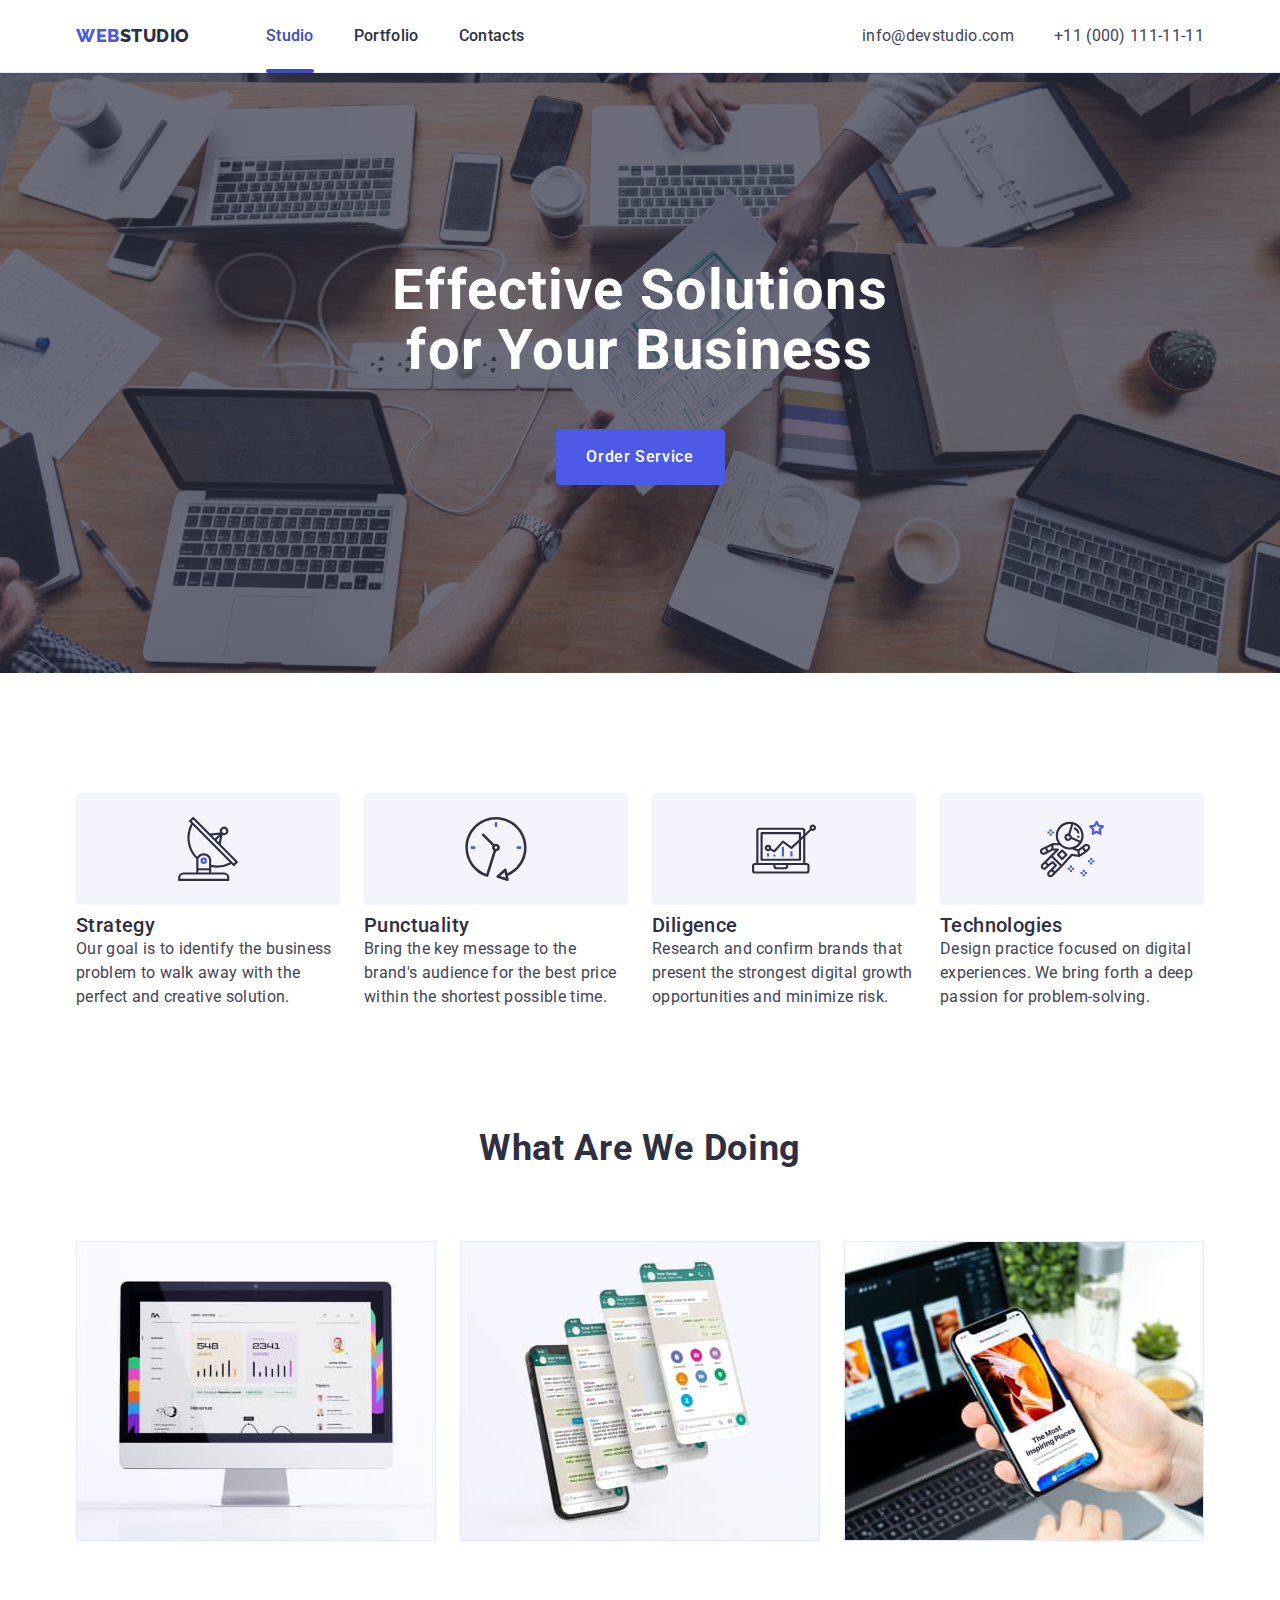
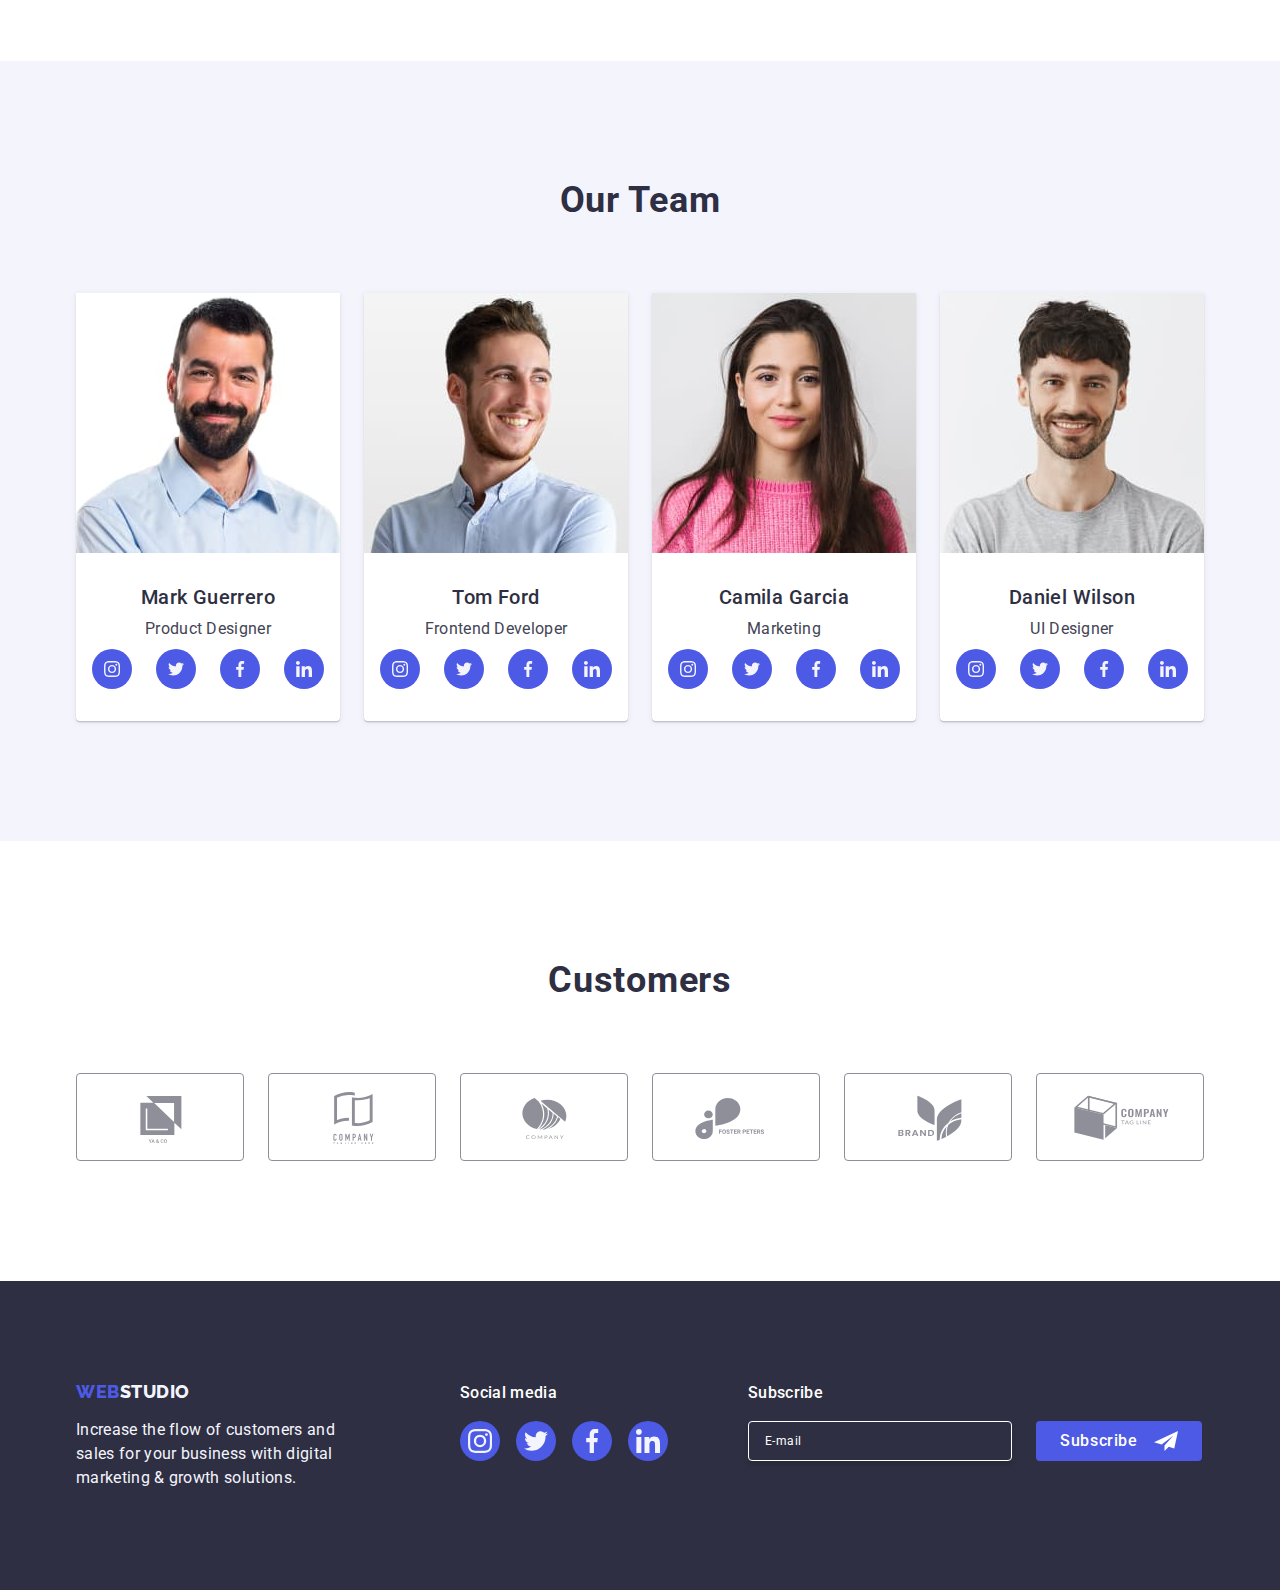
==== index.html @ a7c70213 "Initial commit" ====
<!DOCTYPE html>
<html lang="en">
  <head>
    <meta charset="UTF-8" />
    <meta name="viewport" content="width=device-width, initial-scale=1.0" />
    <title>WebStudio</title>
    <link rel="preconnect" href="https://fonts.googleapis.com" />
    <link rel="preconnect" href="https://fonts.gstatic.com" crossorigin />
    <link
      href="https://fonts.googleapis.com/css2?family=Raleway:wght@800&family=Roboto:wght@400;500;700;900&display=swap"
      rel="stylesheet"
    />
    <link
      rel="stylesheet"
      href="https://cdnjs.cloudflare.com/ajax/libs/modern-normalize/2.0.0/modern-normalize.min.css"
    />
    <link rel="stylesheet" href="./css/styles.css" />
  </head>

  <body>
    <header class="header">
      <div class="container">
        <!-- navigation -->

        <nav class="nav">
          <!-- логотип -->

          <a class="logo-header logo link" href="./index.html"
            >Web<span class="logo-studio">Studio</span></a
          >

          <ul class="site-nav list flex-list">
            <li class="list-item">
              <a class="site-nav-link link active" href="./index.html"
                >Studio</a
              >
            </li>
            <li class="list-item">
              <a class="site-nav-link link" href="./portfolio.html"
                >Portfolio</a
              >
            </li>
            <li class="list-item">
              <a class="site-nav-link link" href="">Contacts</a>
            </li>
          </ul>
        </nav>
        <!-- 
          Contacts 
        -->
        <address class="address">
          <ul class="list address flex-list">
            <li class="list-item">
              <a class="contacts-link link" href="mailto:info@devstudio.com"
                >info@devstudio.com</a
              >
            </li>
            <li class="list-item">
              <a class="contacts-link link" href="tel:+110001111111"
                >+11 (000) 111-11-11</a
              >
            </li>
          </ul>
        </address>
      </div>
    </header>

    <main>
      <!-- 
        ГЕРОЙ 
      -->
      <section class="hero section">
        <div class="container">
          <h1 class="hero-title">Effective Solutions for Your Business</h1>
          <button data-modal-open class="button primary" type="button">
            Order Service
          </button>
        </div>
      </section>
      <!-- 
        SECTION 2 
      -->
      <section class="feature section">
        <div class="container">
          <h2 class="visually-hidden">feature</h2>
          <ul class="feature-list flex-list list">
            <li class="feature-item">
              <div class="feature-icon">
                <svg class="" width="64" height="64">
                  <use href="./images/icons.svg#icon-antenna-1"></use>
                </svg>
              </div>
              <h3 class="list-title">Strategy</h3>
              <p class="list-text">
                Our goal is to identify the business problem to walk away with
                the perfect and creative solution.
              </p>
            </li>
            <li class="feature-item">
              <div class="feature-icon">
                <svg class="" width="64" height="64">
                  <use href="./images/icons.svg#icon-clock-1"></use>
                </svg>
              </div>
              <h3 class="list-title">Punctuality</h3>
              <p class="list-text">
                Bring the key message to the brand's audience for the best price
                within the shortest possible time.
              </p>
            </li>
            <li class="feature-item">
              <div class="feature-icon">
                <svg class="" width="64" height="64">
                  <use href="./images/icons.svg#icon-diagram-1"></use>
                </svg>
              </div>
              <h3 class="list-title">Diligence</h3>
              <p class="list-text">
                Research and confirm brands that present the strongest digital
                growth opportunities and minimize risk.
              </p>
            </li>
            <li class="feature-item">
              <div class="feature-icon">
                <svg class="" width="64" height="64">
                  <use href="./images/icons.svg#icon-astronaut-1"></use>
                </svg>
              </div>
              <h3 class="list-title">Technologies</h3>
              <p class="list-text">
                Design practice focused on digital experiences. We bring forth a
                deep passion for problem-solving.
              </p>
            </li>
          </ul>
        </div>
      </section>
      <!-- 
        section 3
      -->
      <section class="products section">
        <div class="container">
          <h2 class="section-title">What are we doing</h2>
          <ul class="products-list list">
            <li class="products-item">
              <img
                class="products-list-img"
                src="./images/img-1.jpg"
                alt="monitor"
                width="360"
              />
            </li>
            <li class="products-item">
              <img
                class="products-list-img"
                src="./images/img-2.jpg"
                alt="mobile phone"
                width="360"
              />
            </li>
            <li class="products-item">
              <img
                class="products-list-img"
                src="./images/img-3.jpg"
                alt="web applications"
                width="360"
              />
            </li>
          </ul>
        </div>
      </section>
      <!-- 
        section 4   
      -->
      <!---   -->
      <section class="section team-section">
        <div class="container">
          <h2 class="section-title">Our Team</h2>
          <ul class="team-list flex-list list">
            <li class="team-worker">
              <img
                class="team-worker-img"
                src="./images/Team-Card-1.jpg"
                alt="Mark Guerrero"
                width="264"
              />
              <div class="name-pos">
                <h3 class="list-title">Mark Guerrero</h3>
                <p class="list-text">Product Designer</p>
                <ul class="list team-social">
                  <li class="social-item">
                    <a
                      class="social-link"
                      href="#"
                      target="_blank"
                      rel="Instagram"
                    >
                      <svg class="social-icon" width="16" height="16">
                        <use
                          href="./images/icons.svg#icon-instagram-2"
                        ></use></svg
                    ></a>
                  </li>
                  <li class="social-item">
                    <a
                      class="social-link"
                      href="#"
                      target="_blank"
                      rel="twitter"
                    >
                      <svg class="social-icon" width="16" height="16">
                        <use
                          href="./images/icons.svg#icon-twitter-1"
                        ></use></svg
                    ></a>
                  </li>
                  <li class="social-item">
                    <a
                      class="social-link"
                      href="#"
                      target="_blank"
                      rel="noopener noreferrer"
                    >
                      <svg class="social-icon" width="16" height="16">
                        <use
                          href="./images/icons.svg#icon-facebook-1"
                        ></use></svg
                    ></a>
                  </li>
                  <li class="social-item">
                    <a
                      class="social-link"
                      href="#"
                      target="_blank"
                      rel="noopener noreferrer"
                    >
                      <svg class="social-icon" width="16" height="16">
                        <use
                          href="./images/icons.svg#icon-linkedin-1"
                        ></use></svg
                    ></a>
                  </li>
                </ul>
              </div>
            </li>
            <li class="team-worker">
              <img
                class="team-list-img"
                src="./images/Team-Card-2.jpg"
                alt="Tom Ford"
                width="264"
              />
              <div class="name-pos">
                <h3 class="list-title">Tom Ford</h3>
                <p class="list-text">Frontend Developer</p>
                <ul class="list team-social">
                  <li class="social-item">
                    <a
                      class="social-link"
                      href="#"
                      target="_blank"
                      rel="Instagram"
                    >
                      <svg class="social-icon" width="16" height="16">
                        <use
                          href="./images/icons.svg#icon-instagram-2"
                        ></use></svg
                    ></a>
                  </li>
                  <li class="social-item">
                    <a
                      class="social-link"
                      href="#"
                      target="_blank"
                      rel="twitter"
                    >
                      <svg class="social-icon" width="16" height="16">
                        <use
                          href="./images/icons.svg#icon-twitter-1"
                        ></use></svg
                    ></a>
                  </li>
                  <li class="social-item">
                    <a
                      class="social-link"
                      href="#"
                      target="_blank"
                      rel="noopener noreferrer"
                    >
                      <svg class="social-icon" width="16" height="16">
                        <use
                          href="./images/icons.svg#icon-facebook-1"
                        ></use></svg
                    ></a>
                  </li>
                  <li class="social-item">
                    <a
                      class="social-link"
                      href="#"
                      target="_blank"
                      rel="noopener noreferrer"
                    >
                      <svg class="social-icon" width="16" height="16">
                        <use
                          href="./images/icons.svg#icon-linkedin-1"
                        ></use></svg
                    ></a>
                  </li>
                </ul>
              </div>
            </li>
            <li class="team-worker">
              <img
                class="team-list-img"
                src="./images/Team-Card-3.jpg"
                alt="Camila Garcia"
                width="264"
              />
              <div class="name-pos">
                <h3 class="list-title">Camila Garcia</h3>
                <p class="list-text">Marketing</p>
                <ul class="list team-social">
                  <li class="social-item">
                    <a
                      class="social-link"
                      href="#"
                      target="_blank"
                      rel="Instagram"
                    >
                      <svg class="social-icon" width="16" height="16">
                        <use
                          href="./images/icons.svg#icon-instagram-2"
                        ></use></svg
                    ></a>
                  </li>
                  <li class="social-item">
                    <a
                      class="social-link"
                      href="#"
                      target="_blank"
                      rel="twitter"
                    >
                      <svg class="social-icon" width="16" height="16">
                        <use
                          href="./images/icons.svg#icon-twitter-1"
                        ></use></svg
                    ></a>
                  </li>
                  <li class="social-item">
                    <a
                      class="social-link"
                      href="#"
                      target="_blank"
                      rel="noopener noreferrer"
                    >
                      <svg class="social-icon" width="16" height="16">
                        <use
                          href="./images/icons.svg#icon-facebook-1"
                        ></use></svg
                    ></a>
                  </li>
                  <li class="social-item">
                    <a
                      class="social-link"
                      href="#"
                      target="_blank"
                      rel="noopener noreferrer"
                    >
                      <svg class="social-icon" width="16" height="16">
                        <use
                          href="./images/icons.svg#icon-linkedin-1"
                        ></use></svg
                    ></a>
                  </li>
                </ul>
              </div>
            </li>
            <li class="team-worker">
              <img
                class="team-list-img"
                src="./images/Team-Card-4.jpg"
                alt="Daniel Wilson"
                width="264"
              />
              <div class="name-pos">
                <h3 class="list-title">Daniel Wilson</h3>
                <p class="list-text">UI Designer</p>
                <ul class="list team-social">
                  <li class="social-item">
                    <a
                      class="social-link"
                      href="#"
                      target="_blank"
                      rel="Instagram"
                    >
                      <svg class="social-icon" width="16" height="16">
                        <use
                          href="./images/icons.svg#icon-instagram-2"
                        ></use></svg
                    ></a>
                  </li>
                  <li class="social-item">
                    <a
                      class="social-link"
                      href="#"
                      target="_blank"
                      rel="twitter"
                    >
                      <svg class="social-icon" width="16" height="16">
                        <use
                          href="./images/icons.svg#icon-twitter-1"
                        ></use></svg
                    ></a>
                  </li>
                  <li class="social-item">
                    <a
                      class="social-link"
                      href="#"
                      target="_blank"
                      rel="noopener noreferrer"
                    >
                      <svg class="social-icon" width="16" height="16">
                        <use
                          href="./images/icons.svg#icon-facebook-1"
                        ></use></svg
                    ></a>
                  </li>
                  <li class="social-item">
                    <a
                      class="social-link"
                      href="#"
                      target="_blank"
                      rel="noopener noreferrer"
                    >
                      <svg class="social-icon" width="16" height="16">
                        <use
                          href="./images/icons.svg#icon-linkedin-1"
                        ></use></svg
                    ></a>
                  </li>
                </ul>
              </div>
            </li>
          </ul>
        </div>
      </section>
      <!-- 
        section 5   
      -->
      <section class="customers section">
        <div class="container">
          <h2 class="section-title">Customers</h2>

          <ul class="list customers-list">
            <li class="customers-item">
              <a
                class="customers-link"
                href="#"
                target="_blank"
                rel="noopener noreferrer"
              >
                <svg class="customers-icon" width="104" height="56">
                  <use href="./images/icons.svg#icon-Logo1"></use>
                </svg>
              </a>
            </li>
            <li class="customers-item">
              <a
                class="customers-link"
                href="#"
                target="_blank"
                rel="noopener noreferrer"
              >
                <svg class="customers-icon" width="104" height="56">
                  <use href="./images/icons.svg#icon-Logo2"></use></svg
              ></a>
            </li>
            <li class="customers-item">
              <a
                class="customers-link"
                href="#"
                target="_blank"
                rel="noopener noreferrer"
              >
                <svg class="customers-icon" width="104" height="56">
                  <use href="./images/icons.svg#icon-Logo3"></use></svg
              ></a>
            </li>
            <li class="customers-item">
              <a
                class="customers-link"
                href="#"
                target="_blank"
                rel="noopener noreferrer"
              >
                <svg class="customers-icon" width="104" height="56">
                  <use href="./images/icons.svg#icon-Logo4"></use></svg
              ></a>
            </li>
            <li class="customers-item">
              <a
                class="customers-link"
                href="#"
                target="_blank"
                rel="noopener noreferrer"
              >
                <svg class="customers-icon" width="104" height="56">
                  <use href="./images/icons.svg#icon-Logo5"></use></svg
              ></a>
            </li>
            <li class="customers-item">
              <a
                class="customers-link"
                href="#"
                target="_blank"
                rel="noopener noreferrer"
              >
                <svg class="customers-icon" width="104" height="56">
                  <use href="./images/icons.svg#icon-Logo6"></use></svg
              ></a>
            </li>
          </ul>
        </div>
      </section>
    </main>

    <!--=========== FOOTER =================-->

    <footer class="footer">
      <div class="container">
        <div class="footer-right">
          <a class="footer-logo logo link" href="./index.html"
            >Web<span class="logo-studio">Studio</span></a
          >
          <p class="footer-text">
            Increase the flow of customers and <br />
            sales for your business with digital <br />
            marketing & growth solutions.
          </p>
        </div>
        <div class="footer-social">
          <p class="social-text">Social media</p>
          <ul class="list team-social">
            <li class="social-item">
              <a class="social-link" href="#" target="_blank" rel="Instagram">
                <svg class="social-icon" width="24" height="24">
                  <use href="./images/icons.svg#icon-instagram-2"></use></svg
              ></a>
            </li>
            <li class="social-item">
              <a class="social-link" href="#" target="_blank" rel="twitter">
                <svg class="social-icon" width="24" height="24">
                  <use href="./images/icons.svg#icon-twitter-1"></use></svg
              ></a>
            </li>
            <li class="social-item">
              <a
                class="social-link"
                href="#"
                target="_blank"
                rel="noopener noreferrer"
              >
                <svg class="social-icon" width="24" height="24">
                  <use href="./images/icons.svg#icon-facebook-1"></use></svg
              ></a>
            </li>
            <li class="social-item">
              <a
                class="social-link"
                href="#"
                target="_blank"
                rel="noopener noreferrer"
              >
                <svg class="social-icon" width="24" height="24">
                  <use href="./images/icons.svg#icon-linkedin-1"></use></svg
              ></a>
            </li>
          </ul>
        </div>
        <div class="footer-sbsc">
          <p class="social-text">Subscribe</p>
          <form class="sbsc-form">
            <label class="sbsc-label" for="sbsc-mail">
              <input
                class="sbcs-input"
                type="email"
                name="sbsc-mail"
                id="sbsc-mail"
                placeholder="E-mail"
              />
            </label>
            <button class="button sbcs-btn" type="submit">
              Subscribe
              <svg class="sbc-icon" width="24" height="24">
                <use href="./images/icons.svg#icon-sbscrb"></use>
              </svg>
            </button>
          </form>
        </div>
      </div>
    </footer>
    <!--========== /FOOTER =================-->

    <!--=========== MODAL =================-->

    <div data-modal class="overlay is-hidden">
      <div class="modal">
        <button data-modal-close class="mdl-btn-cls" type="button">
          <svg class="mdl-btn-icon" width="8" height="8">
            <use href="./images/icons.svg#icon-close"></use>
          </svg>
        </button>
        <p class="modal-text">Leave your contacts and we will call you back</p>
        <form class="madal-form" name="contact-form">
          <div class="form-wrapper">
            <label class="input-label" for="user-name">Name</label>
            <div class="input-wrapper">
              <input
                class="input-field"
                type="text"
                name="user-name"
                id="user-name"
              />
              <svg class="input-icon" width="18" height="24">
                <use href="./images/icons.svg#icon-person-modal"></use>
              </svg>
            </div>
          </div>

          <div class="form-wrapper">
            <label class="input-label" for="user-tel">Phone</label>
            <div class="input-wrapper">
              <input
                class="input-field"
                type="text"
                name="user-name"
                id="user-tel"
              />

              <svg class="input-icon" width="18" height="24">
                <use href="./images/icons.svg#icon-phone-modal"></use>
              </svg>
            </div>
          </div>

          <div class="form-wrapper">
            <label class="input-label" for="user-mail">Email</label>
            <div class="input-wrapper">
              <input
                class="input-field"
                type="text"
                name="user-name"
                id="user-mail"
              />
              <svg class="input-icon" width="18" height="24">
                <use href="./images/icons.svg#icon-email-modal"></use>
              </svg>
            </div>
          </div>

          <div class="form-wrapper comment-box">
            <label class="input-label" for="user-comment">Comment</label>

            <textarea
              class="form-comment"
              name="user-comment"
              id="user-comment"
              placeholder="Text input"
            ></textarea>
          </div>

          <div class="check-wrapper">
            <input
              class="check-input visually-hidden"
              type="checkbox"
              name="user-privacy"
              id="user-privacy"
              value="true"
            />
            <label class="check-text" for="user-privacy">
              <span class="check-box">
                <svg class="" width="10" height="8">
                  <use href="./images/icons.svg#icon-check"></use></svg
              ></span>
              I accept the terms and conditions of the
              <a class="link-check-text" href="">Privacy Policy</a></label
            >
          </div>
          <button class="button primary modal-btn" type="submit">SEND</button>
        </form>
      </div>
    </div>

    <script src="./js/modal.js"></script>
  </body>
</html>

<!--========== /MODAL =================-->
---- css/styles.css ----
:root {
  /* CTAs  Focused  Active states  Links */
  --iris: #4d5ae5;
  /* CTAs */
  --ocean: #404bbf;
  /* Overlays Shadows Headings */
  --navy-blue: #2e2f42;
  /* Valid fields Success messages */
  --green: #31d0aa;
  /* Body text */
  --slate: #434455;
  /* Helper text Deemphasized text */
  --light-slate: #8e8f99;
  /* Accent colorn Hairlines Subtle backgrounds */
  --cornflower: #e7e9fc;
  /* Light mode backgrounds
Light mode Dialogs/alerts */
  --cloud: #f4f4fd;
  /* Overlay */
  --navy-blue-modal: rgba(46, 47, 66, 0.4);
  /* Hero image background */
  --grey: rgba(46, 47, 66, 0.7);
  /* Header,  team card background */
  --white: #ffffff;
  /* Modal background */
  --dairy: #fcfcfc;
}
/* 
скидання стилів і приховування заголовків 
*/

html {
  box-sizing: border-box;
}
*,
*:before,
*:after {
  box-sizing: inherit;
}

h1,
h2,
h3,
p {
  margin: 0;
}
ul {
  margin: 0;
  padding: 0;
}

img {
  display: block;
}

.list {
  list-style-type: none;
}

.link {
  text-decoration: none;
  font-style: normal;
  transition: color 250ms cubic-bezier(0.4, 0, 0.2, 1);
  display: block;
}
.contacts {
  text-decoration: none;
}
.visually-hidden {
  position: absolute;
  width: 1px;
  height: 1px;
  margin: -1px;
  border: 0;
  padding: 0;
  white-space: nowrap;
  clip-path: inset(100%);
  clip: rect(0 0 0 0);
  overflow: hidden;
}

.link:hover,
.link:focus {
  color: var(--ocean);
}

body {
  background-color: var(--white);
  color: var(--slate);
  font-family: 'Roboto', sans-serif;
  font-size: 16px;
}

/* флекс контейнери */
.container {
  display: flex;
  width: 1158px;
  letter-spacing: 0.02em;
  padding-left: 15px;
  padding-right: 15px;
  margin-left: auto;
  margin-right: auto;
}
/* 
ХЕДЕР 
*/
.header .container {
  justify-content: space-between;
}
.header {
  border-bottom: 1px solid var(--cornflower);
  box-shadow: 0px 2px 1px rgba(46, 47, 66, 0.08),
    0px 1px 1px rgba(46, 47, 66, 0.16), 0px 1px 6px rgba(46, 47, 66, 0.08);
}

/*
 логотип 
 */

.logo {
  font-family: 'Raleway', sans-serif;
  font-size: 18px;
  font-weight: 800;
  line-height: 1.17;
  letter-spacing: 0.03em;
  text-transform: uppercase;
  color: var(--iris);
  text-decoration: none;
  margin-right: 76px;
}

.header .logo-studio {
  color: var(--navy-blue);
}
.footer .logo-studio {
  color: var(--cloud);
}

.nav {
  display: flex;
  align-items: center;
}

.site-nav,
.list.address {
  display: flex;
  gap: 40px;
}

.site-nav-link {
  color: var(--navy-blue);
  font-weight: 500;
  line-height: 1.5;
  letter-spacing: 0.02em;
  display: block;
  padding: 24px 0;
  position: relative;
}
.site-nav-link::after {
  position: absolute;
  bottom: -1px;
  left: 0;
  content: '';
  display: block;
  width: 100%;
  height: 4px;
  border-radius: 2px;
  background-color: transparent;
}

.site-nav-link.active::after {
  background-color: var(--ocean);
}
.site-nav-link.active {
  color: var(--ocean);
}

.contacts-link {
  line-height: 1.5;
  letter-spacing: 0.02em;
  color: var(--slate);
  display: block;

  padding: 24px 0;
}

/* 


ГЕРОЙ 


*/
.hero {
  max-width: 1440px;
  margin: 0 auto;
  background-color: var(--navy-blue);

  background-image: linear-gradient(
      to bottom,
      rgba(46, 47, 66, 0.7),
      rgba(46, 47, 66, 0.7)
    ),
    url('../images/hero.jpg');
  background-repeat: no-repeat;
  background-size: cover;
  background-position: center;
  text-align: center;
  color: var(--white);
}

.hero-title {
  font-size: 56px;
  font-weight: 700;
  line-height: 1.07;
  letter-spacing: 0.02em;
  margin-bottom: 48px;
  max-width: 496px;
}

.hero .container {
  flex-direction: column;
  align-items: center;
  padding: 188px 0;
}

.button.primary {
  min-width: 169px;
  height: 56px;
  border: none;
}

/* 

SECTION 2 

*/

.feature.section {
  padding: 120px 0;
}

.feature-list {
  display: flex;
  gap: 24px;
}
.feature-item {
  width: calc((100% - 24px * 3) / 4);
}

.feature-icon {
  display: flex;
  flex-shrink: 0;
  justify-content: center;
  align-items: center;
  height: 112px;

  border-radius: 4px;
  background: var(--cloud);
  margin-bottom: 8px;
}

/* 

SECTION3 

*/
.products.section {
  padding-bottom: 120px;
}

.products .container {
  flex-direction: column;
}

.products-list {
  display: flex;
  gap: 24px;
}
.products-item {
  width: calc((100% - 48px) / 3);
}

/* <!--=========== TEAM =================-->*/

.team-section {
  background-color: var(--cloud);
  padding: 120px 0;
}

.team-section .container {
  flex-direction: column;
}
.team-list {
  display: flex;
  gap: 24px;
}
.team-worker {
  display: flex;
  flex-direction: column;
  align-items: center;
  max-width: calc((100% - 3 * 24px) / 4);
  border-radius: 0px 0px 4px 4px;
  background-color: var(--white);
  box-shadow: 0px 2px 1px 0px rgba(46, 47, 66, 0.08),
    0px 1px 1px 0px rgba(46, 47, 66, 0.16),
    0px 1px 6px 0px rgba(46, 47, 66, 0.08);
}

.name-pos {
  padding: 32px 0;
}
.name-pos .list-title {
  text-align: center;
  margin-bottom: 8px;
}

.name-pos .list-text {
  text-align: center;
}

.team-social {
  display: flex;
  gap: 24px;
  margin-top: 8px;
  justify-content: center;
}

.social-link {
  display: flex;
  align-items: center;
  justify-content: center;
  width: 100%;
  height: 100%;
  background-color: var(--iris);
  border-radius: 50%;
  transition: background-color 250ms cubic-bezier(0.4, 0, 0.2, 1);
}
.social-link:hover,
.social-link:focus {
  background-color: var(--ocean);
}

.social-item {
  width: 40px;
  height: 40px;
}
.social-icon {
  fill: var(--cloud);
}
/* <!--=========== /TEAM =================-->*/

/* <!--=========== SECTION 5=================-->*/

.section.customers {
  padding-top: 120px;
  padding-bottom: 120px;
}

.customers .container {
  justify-content: center;
  align-items: center;
  flex-direction: column;
}
.customers-list {
  display: flex;
  justify-content: center;
  gap: 24px;
}
.customers-item {
  width: 168px;
  height: 88px;
}
.customers-link {
  display: flex;
  align-items: center;
  justify-content: center;
  width: 100%;
  height: 100%;
  border-radius: 4px;
  border: 1px solid var(--light-slate);
  gap: 24px;
  transition: border-color 250ms cubic-bezier(0.4, 0, 0.2, 1),
    color 250ms cubic-bezier(0.4, 0, 0.2, 1);
  color: var(--light-slate);
}

.customers-icon {
  fill: currentColor;
  transition: fill 250ms cubic-bezier(0.4, 0, 0.2, 1);
}
.customers-link:hover,
.customers-link:focus,
.customers-link:active {
  border: 1px solid var(--ocean);
  border-radius: 4px;
  color: var(--ocean);
}
.customers-link:hover .customers-icon,
.customers-link:focus .customers-icon {
  fill: var(--ocean);
}
/*<!--=========== /SECTION 5 =================-->*/

/* <!--=========== SECTION FOOTER =================-->*/

.footer .container {
  display: flex;
  align-items: baseline;
}

/* 
 logo
*/
.footer-right {
  margin-right: 120px;
}
.footer-logo {
  display: inline-block;
  margin-bottom: 16px;
}
.footer {
  padding: 100px 0;
  background-color: var(--navy-blue);
  color: var(--cloud);
}

.footer-text {
  line-height: 1.5;
  letter-spacing: 0.32px;
  width: 264px;
}

/* 
Social media
*/

.footer-social .team-social {
  gap: 16px;
  margin-right: 80px;
}

.footer-social .social-link:hover,
.footer-social .social-link:focus {
  background-color: var(--green);
}
.social-text {
  color: var(--white);
  font-weight: 500;
  line-height: 1.5;
  letter-spacing: 0.02em;
  margin-bottom: 16px;
}
/* 
Subscribe
*/
.sbsc-form {
  display: flex;
  width: 537px;
  gap: 24px;
}

.sbcs-input {
  padding-left: 16px;
  width: 264px;
  height: 40px;
  color: #fff;
  font-size: 12px;
  line-height: 1.5; /* 200% */
  letter-spacing: 0.04em;
  background-color: transparent;
  border-radius: 4px;
  border: 1px solid #fff;
  box-shadow: 0px 4px 4px 0px rgba(0, 0, 0, 0.15);
}
.sbcs-input::placeholder {
  color: #fff;
}

/*<!--=========== /SECTION FOOTER=================-->*/

/* <!--=========== SECTION PORTFOLIO=================-->*/

.container.buttons {
  flex-direction: column;
}
.section.filter {
  padding-top: 96px;
  padding-bottom: 120px;
}
.button-list {
  display: flex;
  flex-direction: row;
  gap: 24px;
  justify-content: center;
  margin-bottom: 72px;
}

.container.buttons {
  justify-content: center;
}
.exampl-list {
  display: flex;
  flex-wrap: wrap;
  row-gap: 48px;
  column-gap: 24px;
}
.exampl-list li {
  width: calc((100% - 48px) / 3);
}

.exampl-cont {
  padding: 32px 16px;
  border: 1px solid var(--cornflower);
  border-top: none;
}

.exampl-cont h2 {
  margin-bottom: 8px;
}

.exampl-thmb {
  position: relative;
  overflow: hidden;
}
.overlay-text {
  position: absolute;
  top: 0;
  left: 0;

  width: 100%;
  height: 100%;
  background: var(--iris);

  color: var(--cloud);
  line-height: 1.5;

  letter-spacing: 0.02em;

  padding: 40px 32px;

  display: flex;
  justify-content: center;
  transform: translateY(100%);
  transition: transform 250ms cubic-bezier(0.4, 0, 0.2, 1);
}

.exampl.link:hover .overlay-text,
.exampl.link:focus .overlay-text {
  transform: translateY(0);
}
.exampl.link {
  transition: box-shadow 250ms cubic-bezier(0.4, 0, 0.2, 1);
}
.exampl.link:hover,
.exampl.link:focus {
  display: block;
  box-shadow: 0px 2px 1px 0px rgba(46, 47, 66, 0.08),
    0px 1px 1px 0px rgba(46, 47, 66, 0.16),
    0px 1px 6px 0px rgba(46, 47, 66, 0.08);
}
/*<!--=========== /SECTION PORTFOLIO=================-->*/

/*ss 
кнопки */
.button {
  font-family: 'Roboto', sans-serif;
  font-size: 16px;
  font-weight: 500;
  line-height: 1.5;
  letter-spacing: 0.04em;
  text-align: center;
  border-radius: 4px;
  cursor: pointer;
  background: var(--iris);
}

.secondary.button {
  background-color: var(--cloud);
  padding: 12px 24px;
  color: var(--iris);
  border: 1px solid var(--cornflower);
  transition: color 250ms cubic-bezier(0.4, 0, 0.2, 1),
    background-color 250ms cubic-bezier(0.4, 0, 0.2, 1),
    border-color 250ms cubic-bezier(0.4, 0, 0.2, 1),
    box-shadow 250ms cubic-bezier(0.4, 0, 0.2, 1);
}

.secondary.button:hover,
.secondary.button:focus {
  border: 1px solid transparent;
  color: var(--white);
  background-color: var(--ocean);
  box-shadow: 0px 3px 1px rgba(0, 0, 0, 0.1), 0px 2px 1px rgba(0, 0, 0, 0.08),
    0px 2px 2px rgba(0, 0, 0, 0.12);
}

.button.primary {
  color: var(--white);

  transition: background-color 250ms cubic-bezier(0.4, 0, 0.2, 1);
}
.button.primary:hover,
.button.primary:focus {
  background-color: var(--ocean);
}
.modal-btn {
  display: block;
  margin: 0 auto;
}

.mdl-btn-cls {
  height: 24px;
  width: 24px;
  display: flex;
  justify-content: center;
  align-items: center;
  border-radius: 50%;
  stroke-width: 1px;
  stroke: rgba(0, 0, 0, 0.1);
  background-color: var(--cornflower);
  position: absolute;
  top: 24px;
  right: 24px;
  padding: 0;
  border: 1px solid rgba(0, 0, 0, 0.1);
  cursor: pointer;
  transition: background-color 250ms cubic-bezier(0.4, 0, 0.2, 1),
    border 250ms cubic-bezier(0.4, 0, 0.2, 1);
}
.mdl-btn-icon {
  transition: fill 250ms cubic-bezier(0.4, 0, 0.2, 1);
}

.mdl-btn-cls:hover,
.mdl-btn-cls:focus {
  border: none;
  background-color: var(--ocean);
  fill: var(--white);
}

.sbcs-btn {
  display: inline-flex;
  justify-content: center;
  align-items: center;
  min-width: 165px;
  height: 40px;

  padding: 8px 24px;

  gap: 16px;

  color: #fff;
  text-align: center;

  font-weight: 500;
  line-height: 1.5; /* 150% */
  letter-spacing: 0.04rem;

  border: none;

  transition: background-color 250ms cubic-bezier(0.4, 0, 0.2, 1);
}

.sbcs-btn:hover,
.sbcs-btn:focus {
  background-color: var(--green);
}
/* заголовки 2 */
.section-title {
  color: var(--navy-blue);
  text-align: center;
  font-size: 36px;
  font-weight: 700;
  line-height: 1.11;
  letter-spacing: 0.02em;
  text-transform: capitalize;
  margin-bottom: 72px;
}
/* заголовки 3 */
.list-title {
  color: var(--navy-blue);
  font-size: 20px;
  font-weight: 500;
  line-height: 1.2;
  letter-spacing: 0.02em;
}
/* заголовки 4 */
.list-text {
  letter-spacing: 0.32px;
  line-height: 1.5;
  color: var(--slate);
}

/* 

Modal

*/
.overlay {
  position: fixed;
  top: 0;
  left: 0;
  width: 100%;
  height: 100%;
  background-color: var(--navy-blue-modal);
  transition: opacity 250ms cubic-bezier(0.4, 0, 0.2, 1),
    visibility 250ms cubic-bezier(0.4, 0, 0.2, 1);
  /* transform 250ms cubic-bezier(0.4, 0, 0.2, 1); */
}
.modal {
  padding: 72px 24px 24px;
  position: absolute;
  top: 50%;
  left: 50%;
  transform: translateX(-50%) translateY(-50%);
  width: 408px;
  min-height: 584px;
  background-color: var(--dairy);
  border-radius: 4px;
  box-shadow: 0px 2px 1px 0px rgba(0, 0, 0, 0.2),
    0px 1px 3px 0px rgba(0, 0, 0, 0.12), 0px 1px 1px 0px rgba(0, 0, 0, 0.14);
  transition: transform 250ms cubic-bezier(0.4, 0, 0.2, 1);
}

.overlay.is-hidden {
  opacity: 0;
  pointer-events: none;
  visibility: hidden;
}
.modal-text {
  margin-bottom: 16px;

  color: var(--navy-blue);
  text-align: center;
  font-size: 16px;
  font-weight: 500;
  line-height: 1.5; /* 150% */
  letter-spacing: 0.02em;
}
/* .madal-form {
  position: absolute;
} */
.form-wrapper {
  margin-bottom: 8px;
}
.input-label {
  display: block;
  color: var(--light-slate);
  /* position: absolute; */
  font-size: 12px;
  line-height: 1.17; /* 116.667% */
  letter-spacing: 0.04em;

  margin-bottom: 4px;
}
.input-wrapper {
  position: relative;
}
.input-field {
  width: 100%;
  height: 40px;
  padding: 8px 38px;
  font-size: 16px;
  letter-spacing: 0.04em;
  border-radius: 4px;
  border: 1px solid var(--navy-blue-modal);

  background-color: transparent;

  outline: transparent;

  transition: border-color 250ms cubic-bezier(0.4, 0, 0.2, 1);
}
.input-field:focus {
  border-color: var(--iris);
}

.input-icon {
  position: absolute;
  top: 50%;
  left: 16px;
  transform: translateY(-50%);
  fill: currentColor;

  transition: fill 250ms cubic-bezier(0.4, 0, 0.2, 1);
}
.input-field:focus + .input-icon {
  fill: var(--iris);
}
.form-comment {
  display: block;
  width: 100%;
  height: 120px;

  color: rgba(46, 47, 66, 0.4);
  border: 1px solid rgba(46, 47, 66, 0.4);
  background-color: transparent;

  font-size: 12px;
  font-weight: 400;
  line-height: 1.17;
  letter-spacing: 0.04em;

  padding: 8px 16px;
  border-radius: 4px;
  outline: transparent;
  resize: none;

  position: relative;
  transition: border-color 250ms cubic-bezier(0.4, 0, 0.2, 1);
}
.form-comment:focus {
  border-color: var(--iris);
}

.form-comment::placeholder {
  color: var(--navy-blue-modal);
}

.check-wrapper {
  margin-bottom: 24px;
}

.check-input:checked + .check-text .check-box {
  background-color: var(--ocean);
  border: none;
  fill: var(--cloud);
  color: var(--light-slate);
}

.check-text {
  display: block;
  color: var(--light-slate);
  font-size: 12px;
  line-height: 1.17;
  letter-spacing: 0.04em;
}

.check-box {
  cursor: pointer;
  width: 16px;
  height: 16px;
  border-radius: 2px;
  border: 1px solid rgba(46, 47, 66, 0.4);
  margin-right: 8px;
  display: inline-flex;
  align-items: center;
  justify-content: center;
  fill: transparent;
  transition: background-color 250ms cubic-bezier(0.4, 0, 0.2, 1),
    border 250ms cubic-bezier(0.4, 0, 0.2, 1),
    fill 250ms cubic-bezier(0.4, 0, 0.2, 1);
}

.link-check-text:hover,
.link-check-text:focus {
  color: var(--color-ocean);
}
.link-check-text {
  color: var(--iris);
}

.comment-box {
  margin-bottom: 16px;
}
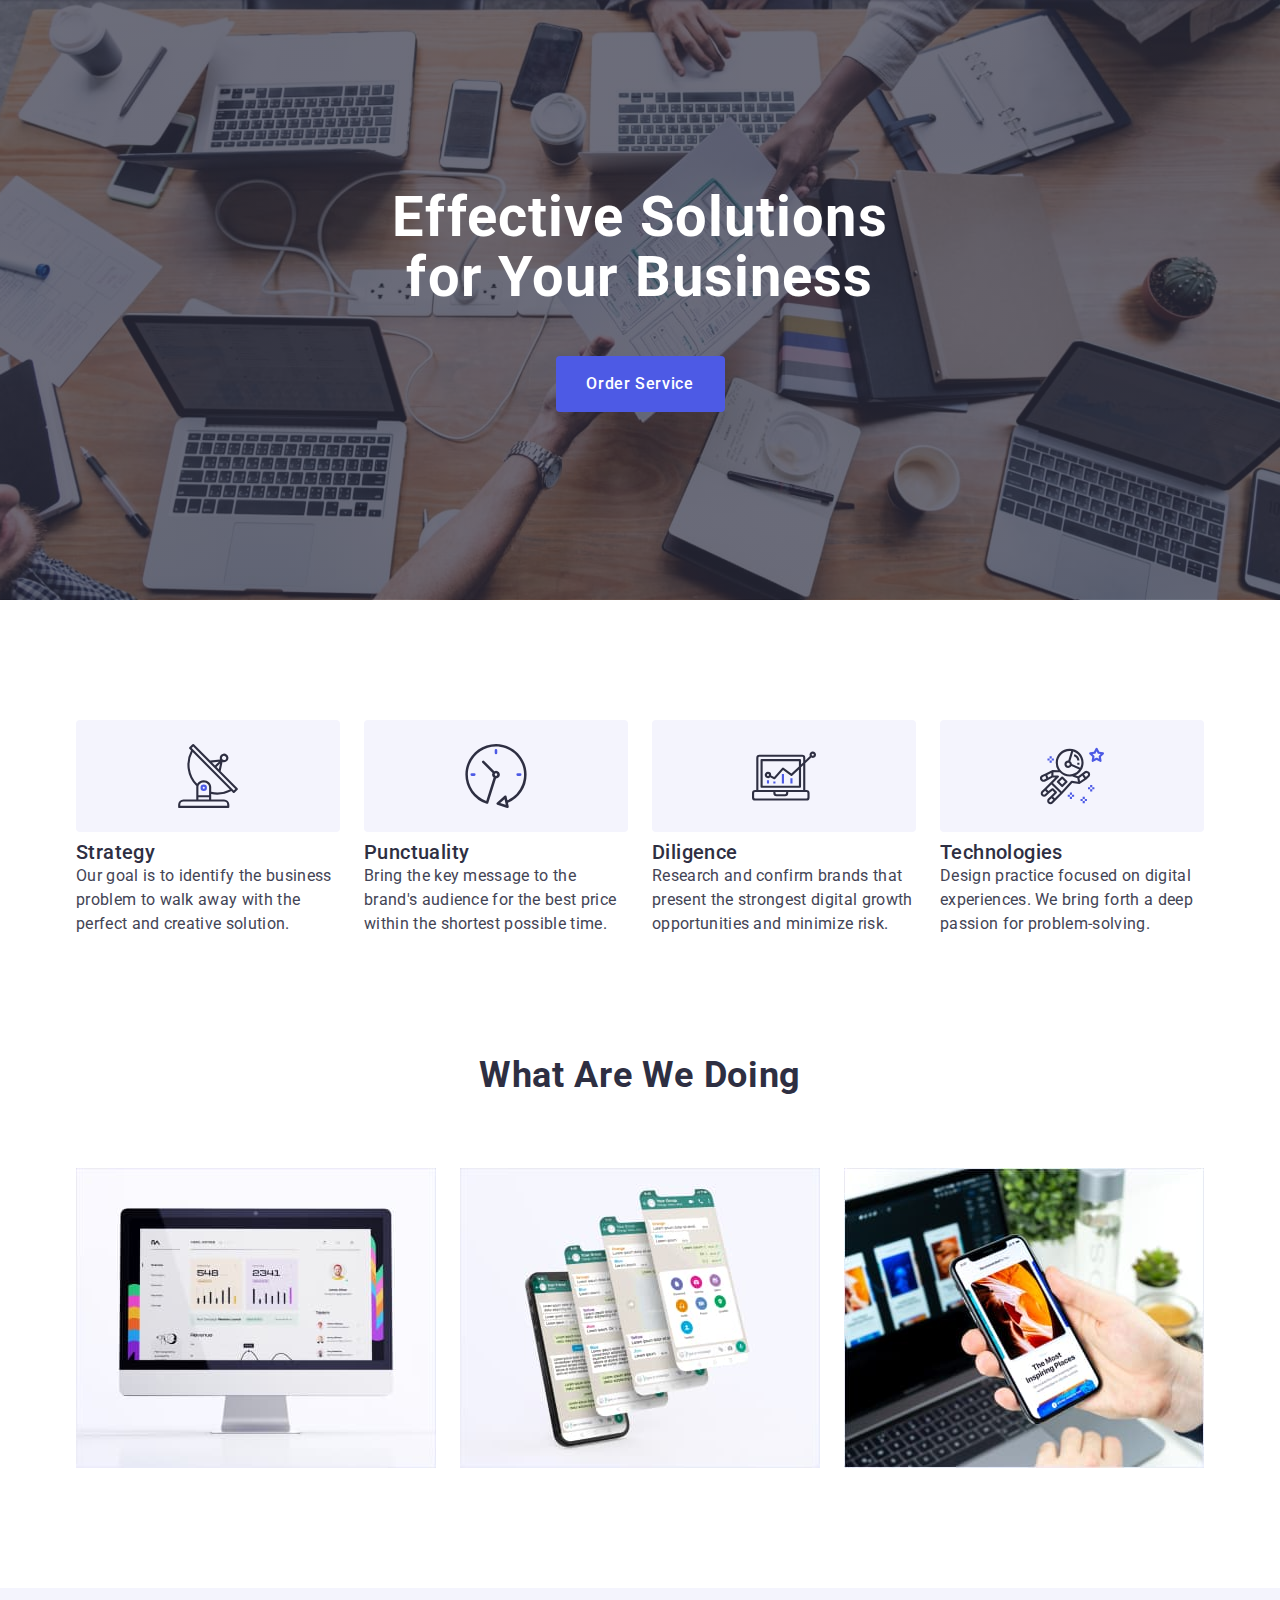
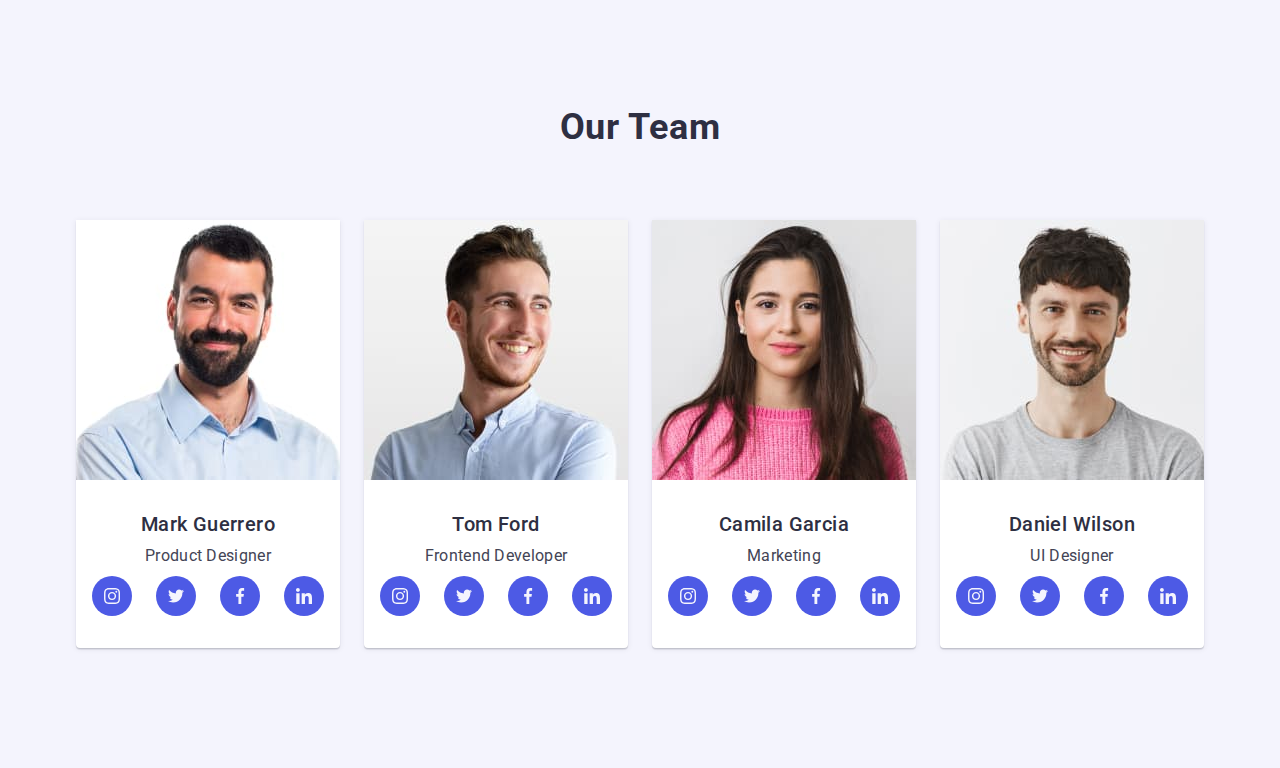
==== commit 975e17fd: "modified:   css/styles.css" ====
--- a/index.html
+++ b/index.html
@@ -18,7 +18,7 @@
   </head>
 
   <body>
-    <header class="header">
+    <header class="header hide">
       <div class="container">
         <!-- navigation -->
 
@@ -77,8 +77,10 @@
           </button>
         </div>
       </section>
+
       <!-- 
         SECTION 2 
+        
       -->
       <section class="feature section">
         <div class="container">
@@ -447,7 +449,7 @@
       <!-- 
         section 5   
       -->
-      <section class="customers section">
+      <section class="customers section hide">
         <div class="container">
           <h2 class="section-title">Customers</h2>
 
@@ -526,8 +528,8 @@
 
     <!--=========== FOOTER =================-->
 
-    <footer class="footer">
-      <div class="container">
+    <footer class="footer hide">
+      <div class="container footer-container">
         <div class="footer-right">
           <a class="footer-logo logo link" href="./index.html"
             >Web<span class="logo-studio">Studio</span></a
@@ -540,7 +542,7 @@
         </div>
         <div class="footer-social">
           <p class="social-text">Social media</p>
-          <ul class="list team-social">
+          <ul class="list team-social footer-social">
             <li class="social-item">
               <a class="social-link" href="#" target="_blank" rel="Instagram">
                 <svg class="social-icon" width="24" height="24">
@@ -696,3 +698,51 @@
 </html>
 
 <!--========== /MODAL =================-->
+
+<!--===========  MOBILE MENU===========-->
+<div class="hide menu-container js-menu-container" id="mobile-menu">
+  <button type="button" class="menu-toggle js-close-menu">
+    <svg class="mobile-menu-close" width="8px" height="8px">
+      <use href="./images/icons.svg#icon-close"></use>
+    </svg>
+  </button>
+
+  <ul class="mobile-menu">
+    <li class="mobile-menu-item">
+      <a class="mobile-menu-link" href="">Career</a>
+    </li>
+    <li class="mobile-menu-item">
+      <a class="mobile-menu-link" href="">About</a>
+    </li>
+    <li class="mobile-menu-item">
+      <a class="mobile-menu-link" href="">Products</a>
+    </li>
+  </ul>
+  <ul class="list team-social mobile-social">
+    <li class="social-item">
+      <a class="social-link" href="#" target="_blank" rel="Instagram">
+        <svg class="social-icon" width="24" height="24">
+          <use href="./images/icons.svg#icon-instagram-2"></use></svg
+      ></a>
+    </li>
+    <li class="social-item">
+      <a class="social-link" href="#" target="_blank" rel="twitter">
+        <svg class="social-icon" width="24" height="24">
+          <use href="./images/icons.svg#icon-twitter-1"></use></svg
+      ></a>
+    </li>
+    <li class="social-item">
+      <a class="social-link" href="#" target="_blank" rel="noopener noreferrer">
+        <svg class="social-icon" width="24" height="24">
+          <use href="./images/icons.svg#icon-facebook-1"></use></svg
+      ></a>
+    </li>
+    <li class="social-item">
+      <a class="social-link" href="#" target="_blank" rel="noopener noreferrer">
+        <svg class="social-icon" width="24" height="24">
+          <use href="./images/icons.svg#icon-linkedin-1"></use></svg
+      ></a>
+    </li>
+  </ul>
+</div>
+<!--========== / MOBILE MENU===========-->
--- a/css/styles.css
+++ b/css/styles.css
@@ -91,15 +91,33 @@
   font-size: 16px;
 }
 
-/* флекс контейнери */
+.hide {
+  display: none;
+}
+/*  контейнери */
+/* Mobile screen*/
+
 .container {
-  display: flex;
-  width: 1158px;
+  min-width: 320px;
+  width: 428px;
+  padding: 0 20px;
+  margin: 0 auto;
   letter-spacing: 0.02em;
-  padding-left: 15px;
-  padding-right: 15px;
-  margin-left: auto;
-  margin-right: auto;
+}
+/* Tablet screen*/
+@media only screen and (min-width: 768px) {
+  .container {
+    width: 768px;
+    padding: 0 16px;
+  }
+}
+
+/* Descktop screen*/
+@media only screen and (min-width: 1158px) {
+  .container {
+    width: 1158px;
+    padding: 0 15px;
+  }
 }
 /* 
 ХЕДЕР 
@@ -126,9 +144,10 @@
   text-transform: uppercase;
   color: var(--iris);
   text-decoration: none;
+}
+logo-header. {
   margin-right: 76px;
 }
-
 .header .logo-studio {
   color: var(--navy-blue);
 }
@@ -191,6 +210,7 @@
 
 
 */
+
 .hero {
   max-width: 1440px;
   margin: 0 auto;
@@ -210,20 +230,31 @@
 }
 
 .hero-title {
-  font-size: 56px;
+  font-size: 36px;
   font-weight: 700;
   line-height: 1.07;
   letter-spacing: 0.02em;
-  margin-bottom: 48px;
   max-width: 496px;
+  margin: 0 auto 48px;
+}
+
+@media only screen and (min-width: 768px) {
+  .hero-title {
+    font-size: 56px;
+  }
 }
 
 .hero .container {
   flex-direction: column;
   align-items: center;
-  padding: 188px 0;
-}
-
+  padding: 112px 0;
+}
+
+@media only screen and (min-width: 1158px) {
+  .hero .container {
+    padding: 188px 0;
+  }
+}
 .button.primary {
   min-width: 169px;
   height: 56px;
@@ -235,29 +266,55 @@
 SECTION 2 
 
 */
-
 .feature.section {
-  padding: 120px 0;
+  padding: 98px 0;
+}
+
+@media only screen and (min-width: 1158px) {
+  .feature.section {
+    padding: 120px 0;
+  }
 }
 
 .feature-list {
   display: flex;
-  gap: 24px;
-}
-.feature-item {
-  width: calc((100% - 24px * 3) / 4);
-}
-
+  row-gap: 72px;
+  column-gap: 24px;
+  flex-wrap: wrap;
+}
 .feature-icon {
-  display: flex;
-  flex-shrink: 0;
-  justify-content: center;
-  align-items: center;
-  height: 112px;
-
-  border-radius: 4px;
-  background: var(--cloud);
-  margin-bottom: 8px;
+  display: none;
+}
+
+@media only screen and (min-width: 1158px) {
+  .feature-list {
+    gap: 24px;
+  }
+}
+
+@media only screen and (min-width: 768px) {
+  .feature-item {
+    width: calc((100% - 24px) / 2);
+  }
+}
+@media only screen and (min-width: 1158px) {
+  .feature-item {
+    width: calc((100% - 24px * 3) / 4);
+  }
+}
+
+@media only screen and (min-width: 1158px) {
+  .feature-icon {
+    display: flex;
+    flex-shrink: 0;
+    justify-content: center;
+    align-items: center;
+    height: 112px;
+
+    border-radius: 4px;
+    background: var(--cloud);
+    margin-bottom: 8px;
+  }
 }
 
 /* 
@@ -265,27 +322,36 @@
 SECTION3 
 
 */
-.products.section {
-  padding-bottom: 120px;
-}
-
-.products .container {
-  flex-direction: column;
-}
-
-.products-list {
-  display: flex;
-  gap: 24px;
-}
-.products-item {
-  width: calc((100% - 48px) / 3);
+
+@media only screen and (max-width: 1158px) {
+  .products.section {
+    display: none;
+  }
+}
+
+@media only screen and (min-width: 1158px) {
+  .products.section {
+    padding-bottom: 120px;
+  }
+
+  .products .container {
+    flex-direction: column;
+  }
+
+  .products-list {
+    display: flex;
+    gap: 24px;
+  }
+  .products-item {
+    width: calc((100% - 48px) / 3);
+  }
 }
 
 /* <!--=========== TEAM =================-->*/
 
 .team-section {
   background-color: var(--cloud);
-  padding: 120px 0;
+  padding: 96px 0;
 }
 
 .team-section .container {
@@ -293,18 +359,32 @@
 }
 .team-list {
   display: flex;
-  gap: 24px;
-}
+  flex-wrap: wrap;
+  row-gap: 72px;
+  column-gap: 24px;
+  align-items: center;
+  justify-content: center;
+}
+
 .team-worker {
   display: flex;
-  flex-direction: column;
-  align-items: center;
-  max-width: calc((100% - 3 * 24px) / 4);
+  width: 264px;
   border-radius: 0px 0px 4px 4px;
   background-color: var(--white);
   box-shadow: 0px 2px 1px 0px rgba(46, 47, 66, 0.08),
     0px 1px 1px 0px rgba(46, 47, 66, 0.16),
     0px 1px 6px 0px rgba(46, 47, 66, 0.08);
+  flex-direction: column;
+  align-items: center;
+}
+
+@media only screen and (min-width: 1158px) {
+  .team-worker {
+    max-width: calc((100% - 3 * 24px) / 4);
+  }
+  .team-section {
+    padding: 120px 0;
+  }
 }
 
 .name-pos {
@@ -353,24 +433,40 @@
 /* <!--=========== SECTION 5=================-->*/
 
 .section.customers {
-  padding-top: 120px;
-  padding-bottom: 120px;
-}
-
-.customers .container {
+  padding: 96px 0;
+}
+.customers-item {
+  width: 190px;
+  height: 88px;
+}
+
+/* Descktop */
+margin-right@media only screen and (min-width: 1158px) {
+  .section.customers {
+    padding: 120px 0;
+  }
+  .customers-item {
+    width: 168px;
+    height: 88px;
+  }
+}
+
+/* .customers .container {
   justify-content: center;
   align-items: center;
   flex-direction: column;
-}
+} */
 .customers-list {
   display: flex;
-  justify-content: center;
-  gap: 24px;
-}
-.customers-item {
-  width: 168px;
-  height: 88px;
-}
+  flex-wrap: wrap;
+  justify-content: center;
+  min-width: 428px;
+  /* column-gap: 24px; */
+  column-gap: 16px;
+
+  row-gap: 72px;
+}
+
 .customers-link {
   display: flex;
   align-items: center;
@@ -404,40 +500,72 @@
 
 /* <!--=========== SECTION FOOTER =================-->*/
 
-.footer .container {
-  display: flex;
-  align-items: baseline;
-}
-
-/* 
- logo
-*/
-.footer-right {
-  margin-right: 120px;
-}
-.footer-logo {
-  display: inline-block;
-  margin-bottom: 16px;
-}
+.footer-container {
+  display: block;
+  text-align: center;
+  /* align-items: baseline; */
+  /* flex-wrap: wrap; */
+  /* align-items: center;
+  justify-content: center; */
+  row-gap: 72px;
+  margin: 0 auto;
+  /* column-gap: 24px; */
+}
+
 .footer {
-  padding: 100px 0;
+  padding: 96px 0;
+  margin: 0 auto;
   background-color: var(--navy-blue);
   color: var(--cloud);
 }
-
-.footer-text {
-  line-height: 1.5;
-  letter-spacing: 0.32px;
-  width: 264px;
-}
-
+.footer-right {
+  display: block;
+  margin: 0 auto;
+  text-align: center;
+}
+
+/* .footer-right {
+  display: flex;
+  margin: 0 auto;} */
+
+@media only screen and (min-width: 1158px) {
+  .footer-container {
+    align-items: baseline;
+  }
+  .footer {
+    padding: 100px 0;
+  }
+  .footer-right {
+    margin-right: 120px;
+  }
+
+  .footer-text {
+    width: 264px;
+  }
+  .footer-social {
+    margin-right: 80px;
+  }
+
+  .footer-logo {
+    display: inline-block;
+
+    margin-bottom: 16px;
+  }
+
+  .footer-text {
+    line-height: 1.5;
+    letter-spacing: 0.02em;
+    /* width: 264px; */
+  }
+}
 /* 
 Social media
 */
 
-.footer-social .team-social {
+.footer-social {
   gap: 16px;
-  margin-right: 80px;
+  /* margin-right: 80px; */
+  width: 208px;
 }
 
 .footer-social .social-link:hover,
@@ -450,23 +578,29 @@
   line-height: 1.5;
   letter-spacing: 0.02em;
   margin-bottom: 16px;
+  text-align: center;
 }
 /* 
 Subscribe
 */
+/* .footer-sbsc {
+  display: flex;
+} */
 .sbsc-form {
   display: flex;
-  width: 537px;
+  flex-wrap: wrap;
+  /* width: 537px; */
   gap: 24px;
 }
 
 .sbcs-input {
   padding-left: 16px;
-  width: 264px;
+  width: 100%;
+  /* width: 264px; */
   height: 40px;
   color: #fff;
   font-size: 12px;
-  line-height: 1.5; /* 200% */
+  line-height: 1.5;
   letter-spacing: 0.04em;
   background-color: transparent;
   border-radius: 4px;
@@ -561,8 +695,8 @@
 }
 /*<!--=========== /SECTION PORTFOLIO=================-->*/
 
-/*ss 
-кнопки */
+/* <!--=========== SECTION кнопки=================-->*/
+
 .button {
   font-family: 'Roboto', sans-serif;
   font-size: 16px;
@@ -666,7 +800,42 @@
 .sbcs-btn:focus {
   background-color: var(--green);
 }
-/* заголовки 2 */
+
+.menu-toggle {
+  height: 24px;
+  width: 24px;
+  display: flex;
+  justify-content: center;
+  align-items: center;
+  border-radius: 50%;
+  stroke-width: 1px;
+  stroke: rgba(0, 0, 0, 0.1);
+  background-color: var(--cornflower);
+  /* position: absolute;
+ top: 24px; 
+  right: 24px;
+  padding: 0;
+  border: 1px solid rgba(0, 0, 0, 0.1);
+  cursor: pointer;
+  transition: background-color 250ms cubic-bezier(0.4, 0, 0.2, 1),
+    border 250ms cubic-bezier(0.4, 0, 0.2, 1); */
+}
+
+/* .mdl-btn-icon {
+  transition: fill 250ms cubic-bezier(0.4, 0, 0.2, 1);
+}
+
+.mdl-btn-cls:hover,
+.mdl-btn-cls:focus {
+  border: none;
+  background-color: var(--ocean);
+  fill: var(--white);
+} */
+
+/*<!--=========== /SECTION кнопки=================-->*/
+
+/* <!--=========== SECTION заголовки 2=================-->*/
+
 .section-title {
   color: var(--navy-blue);
   text-align: center;
@@ -692,6 +861,7 @@
   color: var(--slate);
 }
 
+/*<!--=========== /SECTION заголовки 2=================-->*/
 /* 
 
 Modal
@@ -706,7 +876,6 @@
   background-color: var(--navy-blue-modal);
   transition: opacity 250ms cubic-bezier(0.4, 0, 0.2, 1),
     visibility 250ms cubic-bezier(0.4, 0, 0.2, 1);
-  /* transform 250ms cubic-bezier(0.4, 0, 0.2, 1); */
 }
 .modal {
   padding: 72px 24px 24px;
@@ -747,9 +916,8 @@
 .input-label {
   display: block;
   color: var(--light-slate);
-  /* position: absolute; */
   font-size: 12px;
-  line-height: 1.17; /* 116.667% */
+  line-height: 1.17;
   letter-spacing: 0.04em;
 
   margin-bottom: 4px;
@@ -765,11 +933,8 @@
   letter-spacing: 0.04em;
   border-radius: 4px;
   border: 1px solid var(--navy-blue-modal);
-
   background-color: transparent;
-
   outline: transparent;
-
   transition: border-color 250ms cubic-bezier(0.4, 0, 0.2, 1);
 }
 .input-field:focus {
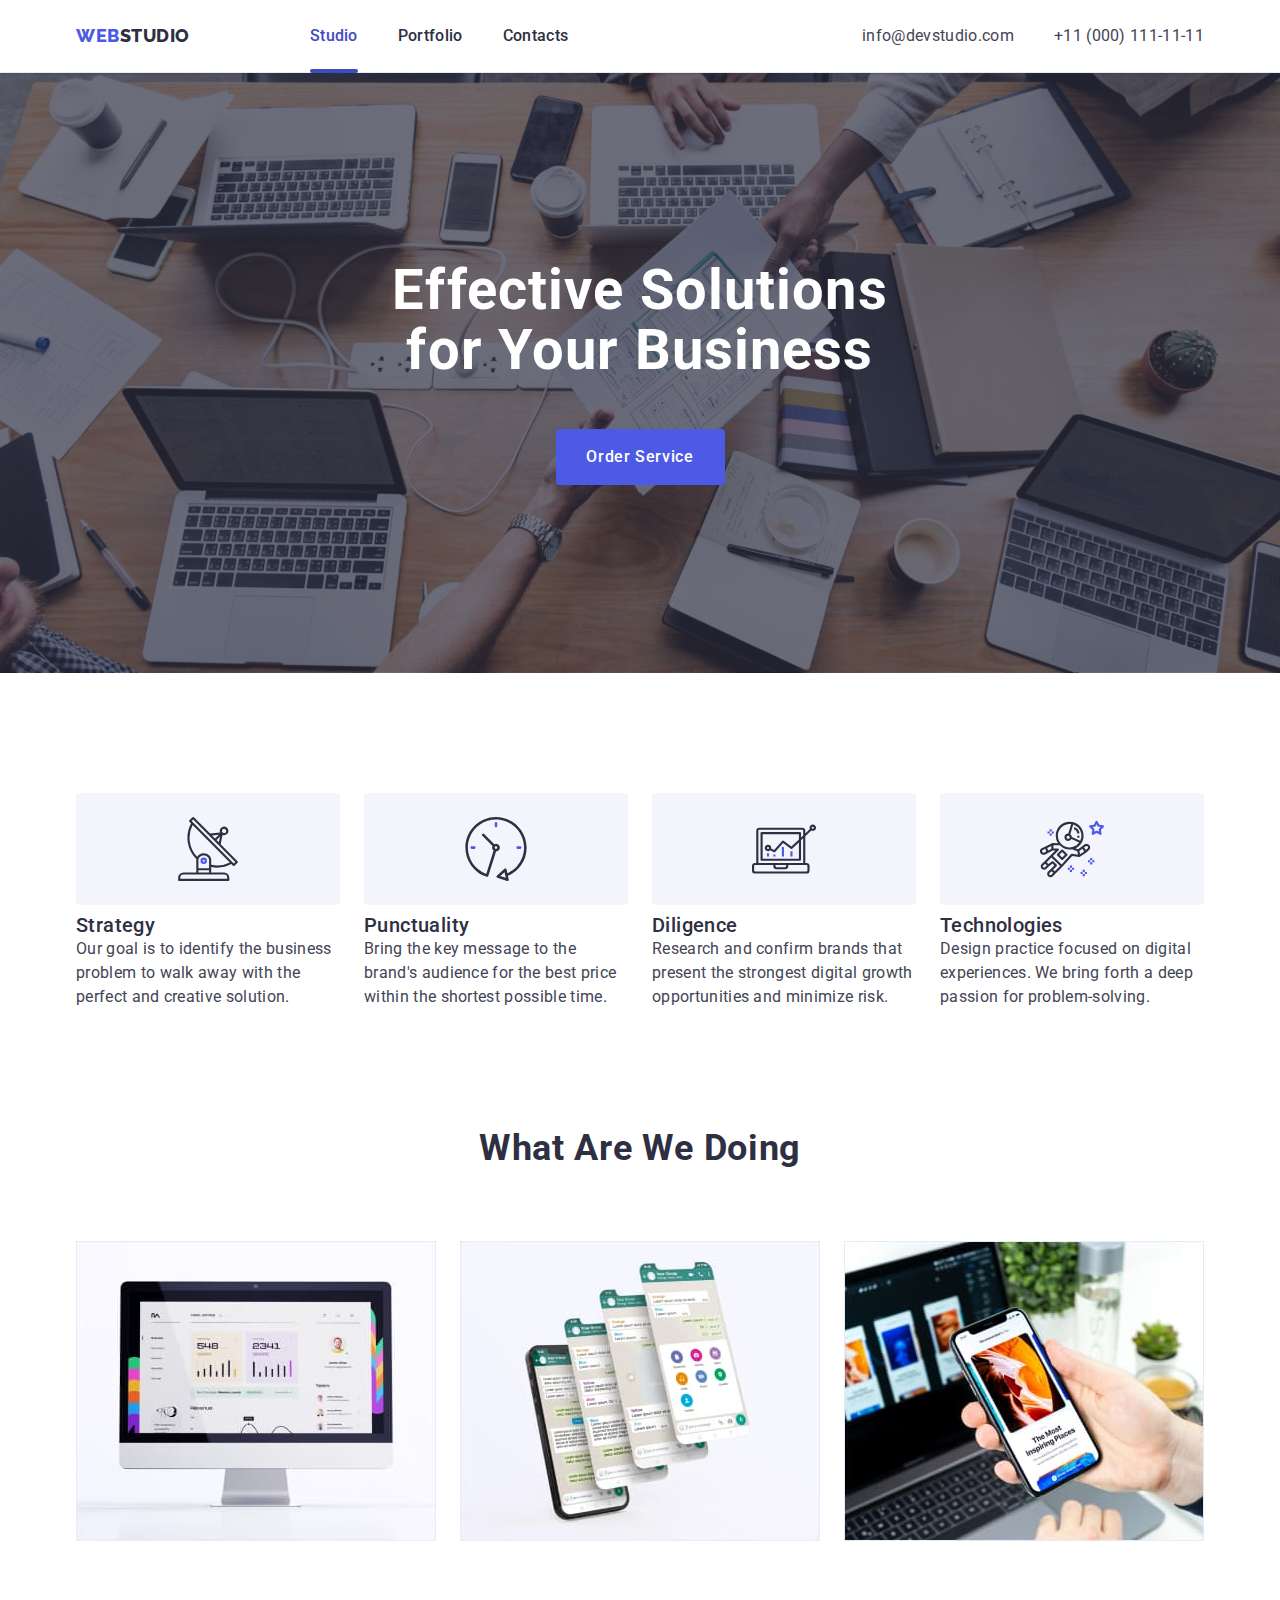
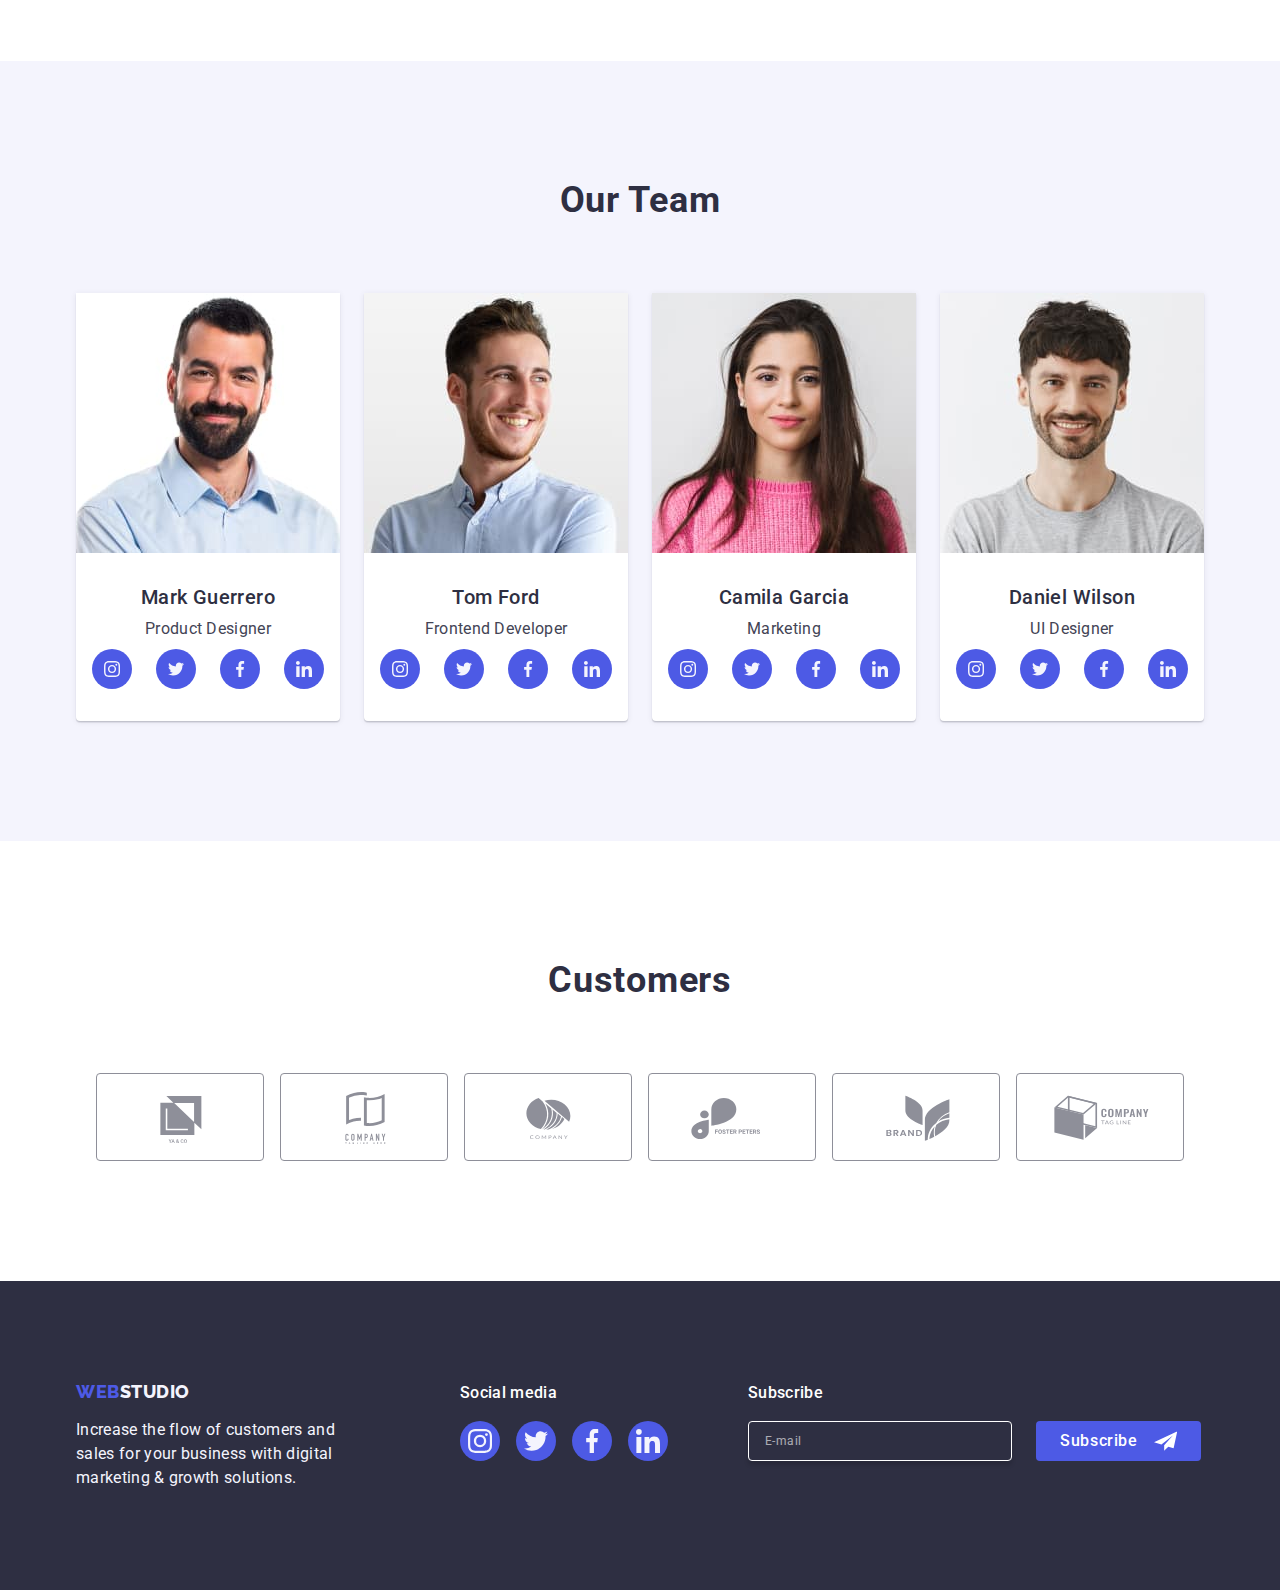
==== commit 3540fa8f: "inndex html adaptiv" ====
--- a/index.html
+++ b/index.html
@@ -18,7 +18,7 @@
   </head>
 
   <body>
-    <header class="header hide">
+    <header class="header">
       <div class="container">
         <!-- navigation -->
 
@@ -62,6 +62,11 @@
             </li>
           </ul>
         </address>
+        <button class="mobile-menu-btn"  type="button" js-open-menu>
+          <svg class="mobile-menu-icon" width="32" height="22">
+            <use href="./images/icons.svg#icon-menu-hamburger"></use>
+          </svg>
+        </button>
       </div>
     </header>
 
@@ -449,8 +454,8 @@
       <!-- 
         section 5   
       -->
-      <section class="customers section hide">
-        <div class="container">
+      <section class="customers section">
+        <div class="container customers-container">
           <h2 class="section-title">Customers</h2>
 
           <ul class="list customers-list">
@@ -528,7 +533,7 @@
 
     <!--=========== FOOTER =================-->
 
-    <footer class="footer hide">
+    <footer class="footer">
       <div class="container footer-container">
         <div class="footer-right">
           <a class="footer-logo logo link" href="./index.html"
@@ -580,7 +585,7 @@
           </ul>
         </div>
         <div class="footer-sbsc">
-          <p class="social-text">Subscribe</p>
+          <p class="social-text sbc-text">Subscribe</p>
           <form class="sbsc-form">
             <label class="sbsc-label" for="sbsc-mail">
               <input
@@ -693,56 +698,80 @@
       </div>
     </div>
 
+
+    <!--========== /MODAL =================-->
+
+    <!--===========  MOBILE MENU===========-->
+    <div class="menu-container js-menu-container" id="mobile-menu">
+      <button type="button" class="menu-toggle js-close-menu">
+        <svg class="mobile-menu-close" width="8px" height="8px">
+          <use href="./images/icons.svg#icon-close"></use>
+        </svg>
+      </button>
+
+      <ul class="list mobile-menu">
+        <li class="mobile-menu-item">
+          <a class="link mobile-menu-link curent" href="">Studio</a>
+        </li>
+        <li class="mobile-menu-item">
+          <a class="link mobile-menu-link" href="">Portfolio</a>
+        </li>
+        <li class="mobile-menu-item">
+          <a class="link mobile-menu-link" href="">Contacts</a>
+        </li>
+      </ul>
+      <ul class="list mobile-menu-adreses">
+        <li class=" mobile-contact">
+          <a class="link mobile-contact-adres curent" href="tel:+110001111111">+11 (000) 111-11-11</a>
+        </li>
+        <li class=" mobile-contact">
+          <a class="link mobile-contact-adres" href="mailto:info@devstudio.com">info@devstudio.com</a>
+        </li>
+      </ul>
+      <ul class="list team-social mobile-social">
+        <li class="social-item">
+          <a class="link social-link" href="#" target="_blank" rel="Instagram">
+            <svg class="social-icon" width="24" height="24">
+              <use href="./images/icons.svg#icon-instagram-2"></use></svg
+          ></a>
+        </li>
+        <li class="social-item">
+          <a class="link social-link" href="#" target="_blank" rel="twitter">
+            <svg class="social-icon" width="24" height="24">
+              <use href="./images/icons.svg#icon-twitter-1"></use></svg
+          ></a>
+        </li>
+        <li class="social-item">
+          <a
+            class="link social-link"
+            href="#"
+            target="_blank"
+            rel="noopener noreferrer"
+          >
+            <svg class="social-icon" width="24" height="24">
+              <use href="./images/icons.svg#icon-facebook-1"></use></svg
+          ></a>
+        </li>
+        <li class="social-item">
+          <a
+            class="link  social-link"
+            href="#"
+            target="_blank"
+            rel="noopener noreferrer"
+          >
+            <svg class="social-icon" width="24" height="24">
+              <use href="./images/icons.svg#icon-linkedin-1"></use></svg
+          ></a>
+        </li>
+      </ul>
+    </div>
+    <!--========== / MOBILE MENU===========-->
+
+<!--=========== SECTION SCRIPTS===========-->
+
+    <script src="./js/mobile-menu.js"></script>
     <script src="./js/modal.js"></script>
+<!--========== /SECTION ===========-->
+
   </body>
 </html>
-
-<!--========== /MODAL =================-->
-
-<!--===========  MOBILE MENU===========-->
-<div class="hide menu-container js-menu-container" id="mobile-menu">
-  <button type="button" class="menu-toggle js-close-menu">
-    <svg class="mobile-menu-close" width="8px" height="8px">
-      <use href="./images/icons.svg#icon-close"></use>
-    </svg>
-  </button>
-
-  <ul class="mobile-menu">
-    <li class="mobile-menu-item">
-      <a class="mobile-menu-link" href="">Career</a>
-    </li>
-    <li class="mobile-menu-item">
-      <a class="mobile-menu-link" href="">About</a>
-    </li>
-    <li class="mobile-menu-item">
-      <a class="mobile-menu-link" href="">Products</a>
-    </li>
-  </ul>
-  <ul class="list team-social mobile-social">
-    <li class="social-item">
-      <a class="social-link" href="#" target="_blank" rel="Instagram">
-        <svg class="social-icon" width="24" height="24">
-          <use href="./images/icons.svg#icon-instagram-2"></use></svg
-      ></a>
-    </li>
-    <li class="social-item">
-      <a class="social-link" href="#" target="_blank" rel="twitter">
-        <svg class="social-icon" width="24" height="24">
-          <use href="./images/icons.svg#icon-twitter-1"></use></svg
-      ></a>
-    </li>
-    <li class="social-item">
-      <a class="social-link" href="#" target="_blank" rel="noopener noreferrer">
-        <svg class="social-icon" width="24" height="24">
-          <use href="./images/icons.svg#icon-facebook-1"></use></svg
-      ></a>
-    </li>
-    <li class="social-item">
-      <a class="social-link" href="#" target="_blank" rel="noopener noreferrer">
-        <svg class="social-icon" width="24" height="24">
-          <use href="./images/icons.svg#icon-linkedin-1"></use></svg
-      ></a>
-    </li>
-  </ul>
-</div>
-<!--========== / MOBILE MENU===========-->
--- a/css/styles.css
+++ b/css/styles.css
@@ -99,11 +99,17 @@
 
 .container {
   min-width: 320px;
-  width: 428px;
   padding: 0 20px;
   margin: 0 auto;
   letter-spacing: 0.02em;
 }
+/* Mobile */
+@media only screen and (min-width: 428px) {
+  .container {
+    width: 428px;
+  }
+}
+
 /* Tablet screen*/
 @media only screen and (min-width: 768px) {
   .container {
@@ -123,8 +129,10 @@
 ХЕДЕР 
 */
 .header .container {
+  display: flex;
   justify-content: space-between;
 }
+
 .header {
   border-bottom: 1px solid var(--cornflower);
   box-shadow: 0px 2px 1px rgba(46, 47, 66, 0.08),
@@ -145,25 +153,79 @@
   color: var(--iris);
   text-decoration: none;
 }
-logo-header. {
-  margin-right: 76px;
-}
+
+@media only screen and (min-width: 768px) {
+  .logo-header {
+    margin-right: 76px;
+  }
+}
+
+@media only screen and (min-width: 1158px) {
+  .logo-header {
+    margin-right: 120px;
+  }
+  .list.address {
+    gap: 40px;
+  }
+}
+
 .header .logo-studio {
   color: var(--navy-blue);
 }
 .footer .logo-studio {
   color: var(--cloud);
 }
-
-.nav {
-  display: flex;
-  align-items: center;
-}
-
-.site-nav,
-.list.address {
-  display: flex;
-  gap: 40px;
+@media only screen and (max-width: 768px) {
+  .site-nav,
+  .address {
+    display: none;
+  }
+}
+@media only screen and (min-width: 768px) {
+  .address {
+    display: block;
+    text-align: center;
+    margin: auto 0;
+  }
+}
+@media only screen and (min-width: 1158px) {
+  .address {
+    display: flex;
+  }
+}
+
+@media only screen and (min-width: 768px) {
+  .site-nav {
+    /* display: flex; */
+    gap: 40px;
+  }
+}
+
+.contacts-link {
+  line-height: 1.5;
+  letter-spacing: 0.02em;
+  color: var(--slate);
+  display: block;
+  font-size: 12px;
+  font-weight: 400;
+  padding: 6px 0;
+}
+
+@media only screen and (min-width: 768px) {
+  .contacts-link {
+    font-size: 12px;
+    font-weight: 400;
+    line-height: 1.17; /* 116.667% */
+    letter-spacing: 0.04em;
+  }
+}
+
+@media only screen and (min-width: 1158px) {
+  .contacts-link {
+    font-size: 16px;
+    line-height: 1.5;
+    letter-spacing: 0.02em;
+  }
 }
 
 .site-nav-link {
@@ -194,25 +256,40 @@
   color: var(--ocean);
 }
 
-.contacts-link {
-  line-height: 1.5;
-  letter-spacing: 0.02em;
-  color: var(--slate);
-  display: block;
-
+.mobile-menu-btn {
+  stroke: var(--slate);
+  border: none;
+  background-color: transparent;
   padding: 24px 0;
 }
 
-/* 
-
-
-ГЕРОЙ 
-
-
-*/
+@media only screen and (min-width: 768px) {
+  .mobile-menu-btn {
+    display: none;
+  }
+  .site-nav {
+    display: flex;
+    gap: 40px;
+  }
+}
+.nav {
+  display: flex;
+  align-items: center;
+}
+
+@media only screen and (min-width: 768px) {
+  .nav {
+    display: flex;
+    align-items: center;
+    /* width: 100%; */
+  }
+}
+
+/* HERO */
 
 .hero {
   max-width: 1440px;
+  width: 100%;
   margin: 0 auto;
   background-color: var(--navy-blue);
 
@@ -225,6 +302,7 @@
   background-repeat: no-repeat;
   background-size: cover;
   background-position: center;
+
   text-align: center;
   color: var(--white);
 }
@@ -234,13 +312,14 @@
   font-weight: 700;
   line-height: 1.07;
   letter-spacing: 0.02em;
-  max-width: 496px;
+  max-width: 320px;
   margin: 0 auto 48px;
 }
 
 @media only screen and (min-width: 768px) {
   .hero-title {
     font-size: 56px;
+    max-width: 496px;
   }
 }
 
@@ -269,7 +348,7 @@
 .feature.section {
   padding: 98px 0;
 }
-
+/* Descktop */
 @media only screen and (min-width: 1158px) {
   .feature.section {
     padding: 120px 0;
@@ -281,6 +360,7 @@
   row-gap: 72px;
   column-gap: 24px;
   flex-wrap: wrap;
+  width: 100%;
 }
 .feature-icon {
   display: none;
@@ -291,12 +371,13 @@
     gap: 24px;
   }
 }
-
+/* Tablet */
 @media only screen and (min-width: 768px) {
   .feature-item {
     width: calc((100% - 24px) / 2);
   }
 }
+/* Descktop */
 @media only screen and (min-width: 1158px) {
   .feature-item {
     width: calc((100% - 24px * 3) / 4);
@@ -364,6 +445,7 @@
   column-gap: 24px;
   align-items: center;
   justify-content: center;
+  width: 100%;
 }
 
 .team-worker {
@@ -435,35 +517,51 @@
 .section.customers {
   padding: 96px 0;
 }
+
+@media only screen and (min-width: 428px) {
+  .customers-container {
+    width: 428px;
+  }
+}
+
+@media only screen and (min-width: 768px) {
+  .customers-container {
+    width: 552px;
+  }
+}
+
 .customers-item {
-  width: 190px;
+  width: calc((100% - 16px) / 2);
   height: 88px;
 }
 
 /* Descktop */
-margin-right@media only screen and (min-width: 1158px) {
+@media only screen and (min-width: 1158px) {
   .section.customers {
     padding: 120px 0;
   }
+
+  .customers-container {
+    width: 1158px;
+  }
+}
+
+@media only screen and (min-width: 768px) {
   .customers-item {
-    width: 168px;
-    height: 88px;
-  }
-}
-
-/* .customers .container {
-  justify-content: center;
-  align-items: center;
-  flex-direction: column;
-} */
+    width: calc((100% - 48px) / 3);
+  }
+}
+@media only screen and (min-width: 1158px) {
+  .customers-item {
+    width: calc((100% - 5 * 24px) / 6);
+  }
+}
+
 .customers-list {
   display: flex;
   flex-wrap: wrap;
   justify-content: center;
-  min-width: 428px;
-  /* column-gap: 24px; */
   column-gap: 16px;
-
   row-gap: 72px;
 }
 
@@ -471,7 +569,6 @@
   display: flex;
   align-items: center;
   justify-content: center;
-  width: 100%;
   height: 100%;
   border-radius: 4px;
   border: 1px solid var(--light-slate);
@@ -499,31 +596,76 @@
 /*<!--=========== /SECTION 5 =================-->*/
 
 /* <!--=========== SECTION FOOTER =================-->*/
-
-.footer-container {
-  display: block;
-  text-align: center;
-  /* align-items: baseline; */
-  /* flex-wrap: wrap; */
-  /* align-items: center;
-  justify-content: center; */
-  row-gap: 72px;
-  margin: 0 auto;
-  /* column-gap: 24px; */
-}
-
 .footer {
   padding: 96px 0;
   margin: 0 auto;
   background-color: var(--navy-blue);
   color: var(--cloud);
 }
+.footer-container {
+  display: block;
+  text-align: center;
+  align-items: baseline;
+
+  row-gap: 72px;
+  margin: 0 auto;
+  min-width: 320px;
+}
+
+@media only screen and (min-width: 768px) {
+  .footer-container {
+    display: flex;
+    flex-wrap: wrap;
+    align-items: baseline;
+
+    column-gap: 24px;
+    width: 552px;
+    text-align: start;
+    display: flex;
+    flex-wrap: wrap;
+  }
+}
+
+@media only screen and (min-width: 1158px) {
+  .footer-container {
+    width: 1158px;
+    column-gap: 0;
+  }
+}
+
 .footer-right {
   display: block;
   margin: 0 auto;
   text-align: center;
 }
 
+@media only screen and (min-width: 768px) {
+  .footer-right {
+    display: flex;
+    flex-direction: column;
+    width: 264px;
+    text-align: start;
+    margin: 0;
+  }
+}
+
+.footer-logo {
+  display: inline-block;
+
+  margin-bottom: 16px;
+}
+.footer-text {
+  line-height: 1.5;
+  letter-spacing: 0.02em;
+  margin-bottom: 72px;
+  /* width: 264px; */
+}
+@media only screen and (min-width: 768px) {
+  .footer-text {
+    margin-bottom: 0;
+  }
+}
+
 /* .footer-right {
   display: flex;
   margin: 0 auto;} */
@@ -544,18 +686,6 @@
   }
   .footer-social {
     margin-right: 80px;
-  }
-
-  .footer-logo {
-    display: inline-block;
-
-    margin-bottom: 16px;
-  }
-
-  .footer-text {
-    line-height: 1.5;
-    letter-spacing: 0.02em;
-    /* width: 264px; */
   }
 }
 /* 
@@ -564,8 +694,19 @@
 
 .footer-social {
   gap: 16px;
-  /* margin-right: 80px; */
-  width: 208px;
+  width: fit-content;
+  margin: 0 auto 72px;
+}
+
+@media only screen and (min-width: 768px) {
+  .footer-social {
+    margin: 0;
+  }
+}
+@media only screen and (min-width: 1158px) {
+  .footer-social {
+    margin-right: 40px;
+  }
 }
 
 .footer-social .social-link:hover,
@@ -580,22 +721,50 @@
   margin-bottom: 16px;
   text-align: center;
 }
+@media only screen and (min-width: 768px) {
+  .social-text {
+    text-align: start;
+  }
+}
+
 /* 
 Subscribe
 */
-/* .footer-sbsc {
-  display: flex;
-} */
-.sbsc-form {
-  display: flex;
-  flex-wrap: wrap;
-  /* width: 537px; */
-  gap: 24px;
+@media only screen and (min-width: 768px) and (max-width: 1158px) {
+  sbc-text {
+    display: block;
+  }
+}
+@media only screen and (min-width: 1158) {
+  sbc-text {
+    display: inline-flex;
+  }
+}
+
+.footer-sbsc {
+  display: block;
+}
+@media only screen and (min-width: 768px) {
+  .sbsc-form {
+    display: flex;
+    flex-direction: row;
+    /* flex-wrap: wrap; */
+    width: 537px;
+    gap: 24px;
+  }
+}
+@media only screen and (min-width: 1158px) {
+  .sbsc-form {
+    width: 264px;
+  }
 }
 
 .sbcs-input {
+  display: inline-block;
   padding-left: 16px;
   width: 100%;
+  max-width: 398px;
+  /* width: 398px; */
   /* width: 264px; */
   height: 40px;
   color: #fff;
@@ -606,9 +775,19 @@
   border-radius: 4px;
   border: 1px solid #fff;
   box-shadow: 0px 4px 4px 0px rgba(0, 0, 0, 0.15);
-}
+  margin-bottom: 16px;
+}
+
+@media only screen and (min-width: 768px) {
+  .sbcs-input {
+    width: 264px;
+    /* margin-right: 24px; */
+  }
+}
+
 .sbcs-input::placeholder {
   color: #fff;
+  opacity: 0.6;
 }
 
 /*<!--=========== /SECTION FOOTER=================-->*/
@@ -801,37 +980,6 @@
   background-color: var(--green);
 }
 
-.menu-toggle {
-  height: 24px;
-  width: 24px;
-  display: flex;
-  justify-content: center;
-  align-items: center;
-  border-radius: 50%;
-  stroke-width: 1px;
-  stroke: rgba(0, 0, 0, 0.1);
-  background-color: var(--cornflower);
-  /* position: absolute;
- top: 24px; 
-  right: 24px;
-  padding: 0;
-  border: 1px solid rgba(0, 0, 0, 0.1);
-  cursor: pointer;
-  transition: background-color 250ms cubic-bezier(0.4, 0, 0.2, 1),
-    border 250ms cubic-bezier(0.4, 0, 0.2, 1); */
-}
-
-/* .mdl-btn-icon {
-  transition: fill 250ms cubic-bezier(0.4, 0, 0.2, 1);
-}
-
-.mdl-btn-cls:hover,
-.mdl-btn-cls:focus {
-  border: none;
-  background-color: var(--ocean);
-  fill: var(--white);
-} */
-
 /*<!--=========== /SECTION кнопки=================-->*/
 
 /* <!--=========== SECTION заголовки 2=================-->*/
@@ -1029,3 +1177,113 @@
 .comment-box {
   margin-bottom: 16px;
 }
+
+/* <!--=========== SECTION MOBILE MENU =================-->*/
+
+.menu-container {
+  position: fixed;
+  top: 0;
+  left: 0;
+  padding: 80px 35px 40px 40px;
+  width: 100vw;
+  height: 100vh;
+  background-color: var(--cloud);
+  z-index: 999;
+  display: flex;
+  flex-direction: column;
+  transform: translateX(100%);
+  transition: transform 250ms cubic-bezier(0.4, 0, 0.2, 1);
+}
+
+.menu-toggle {
+  position: absolute;
+  top: 24px;
+  right: 24px;
+  display: flex;
+  justify-content: center;
+  align-items: center;
+  width: 24px;
+  height: 24px;
+  border-radius: 50%;
+  stroke-width: 1px;
+  border: 1px solid;
+  stroke: var(--navy-blue-modal);
+  background-color: var(--cornflower);
+
+  border: 1px solid var(--navy-blue-modal);
+  cursor: pointer;
+  transition: background-color 250ms cubic-bezier(0.4, 0, 0.2, 1),
+    border 250ms cubic-bezier(0.4, 0, 0.2, 1);
+}
+
+.mobile-menu-close {
+  transition: fill 250ms cubic-bezier(0.4, 0, 0.2, 1);
+}
+
+.menu-toggle:hover,
+.menu-toggle:focus {
+  border: none;
+  background-color: var(--ocean);
+  fill: var(--white);
+}
+
+/* .js-menu-container {
+}
+
+.js-close-menu {
+}
+.mobile-menu-close {
+} */
+.mobile-menu {
+  margin-bottom: auto;
+}
+.mobile-menu-item:not(:last-child) {
+  margin-bottom: 40px;
+}
+.mobile-menu-link {
+  color: var(--navy-blue);
+
+  font-size: 36px;
+  font-weight: 700;
+  line-height: 1.11;
+  letter-spacing: 0.02em;
+  text-transform: capitalize;
+}
+.mobile-menu-link.curent {
+  color: var(--ocean);
+}
+
+/* .mobile-menu-adreses {
+}
+.mobile-contact {
+}
+.list {
+} */
+
+.mobile-social {
+  gap: 56px;
+  margin: 0;
+}
+.mobile-contact-adres {
+  color: var(--slate);
+
+  font-size: 20px;
+  font-weight: 500;
+  line-height: 1.2; /* 120% */
+  letter-spacing: 0.02em;
+}
+.curent {
+  color: var(--iris);
+  font-size: 36px;
+  font-weight: 700;
+  line-height: 1.11; /* 111.111% */
+  letter-spacing: 0.02em;
+  text-transform: capitalize;
+}
+/* .social-item {
+}
+.social-link {
+}
+.social-icon {
+} */
+/*<!--=========== /SECTION MOBILE MENU=================-->*/
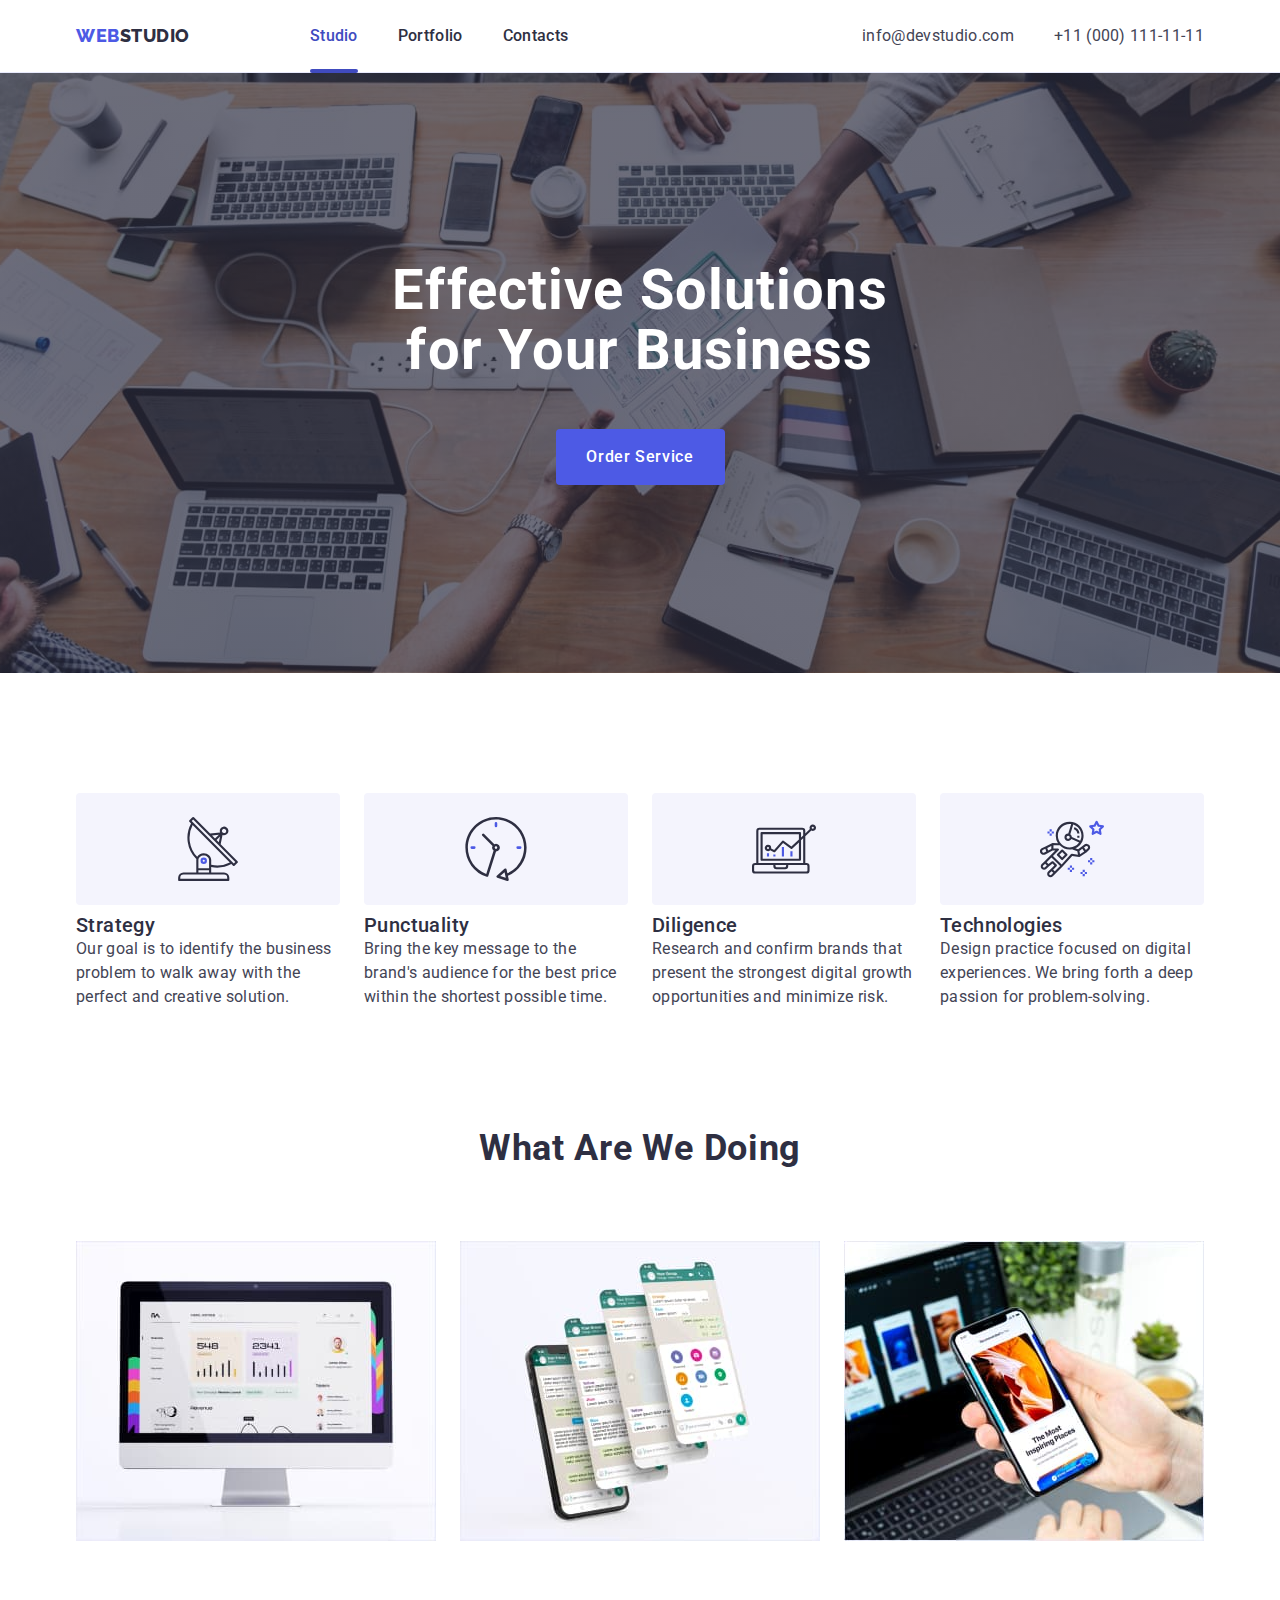
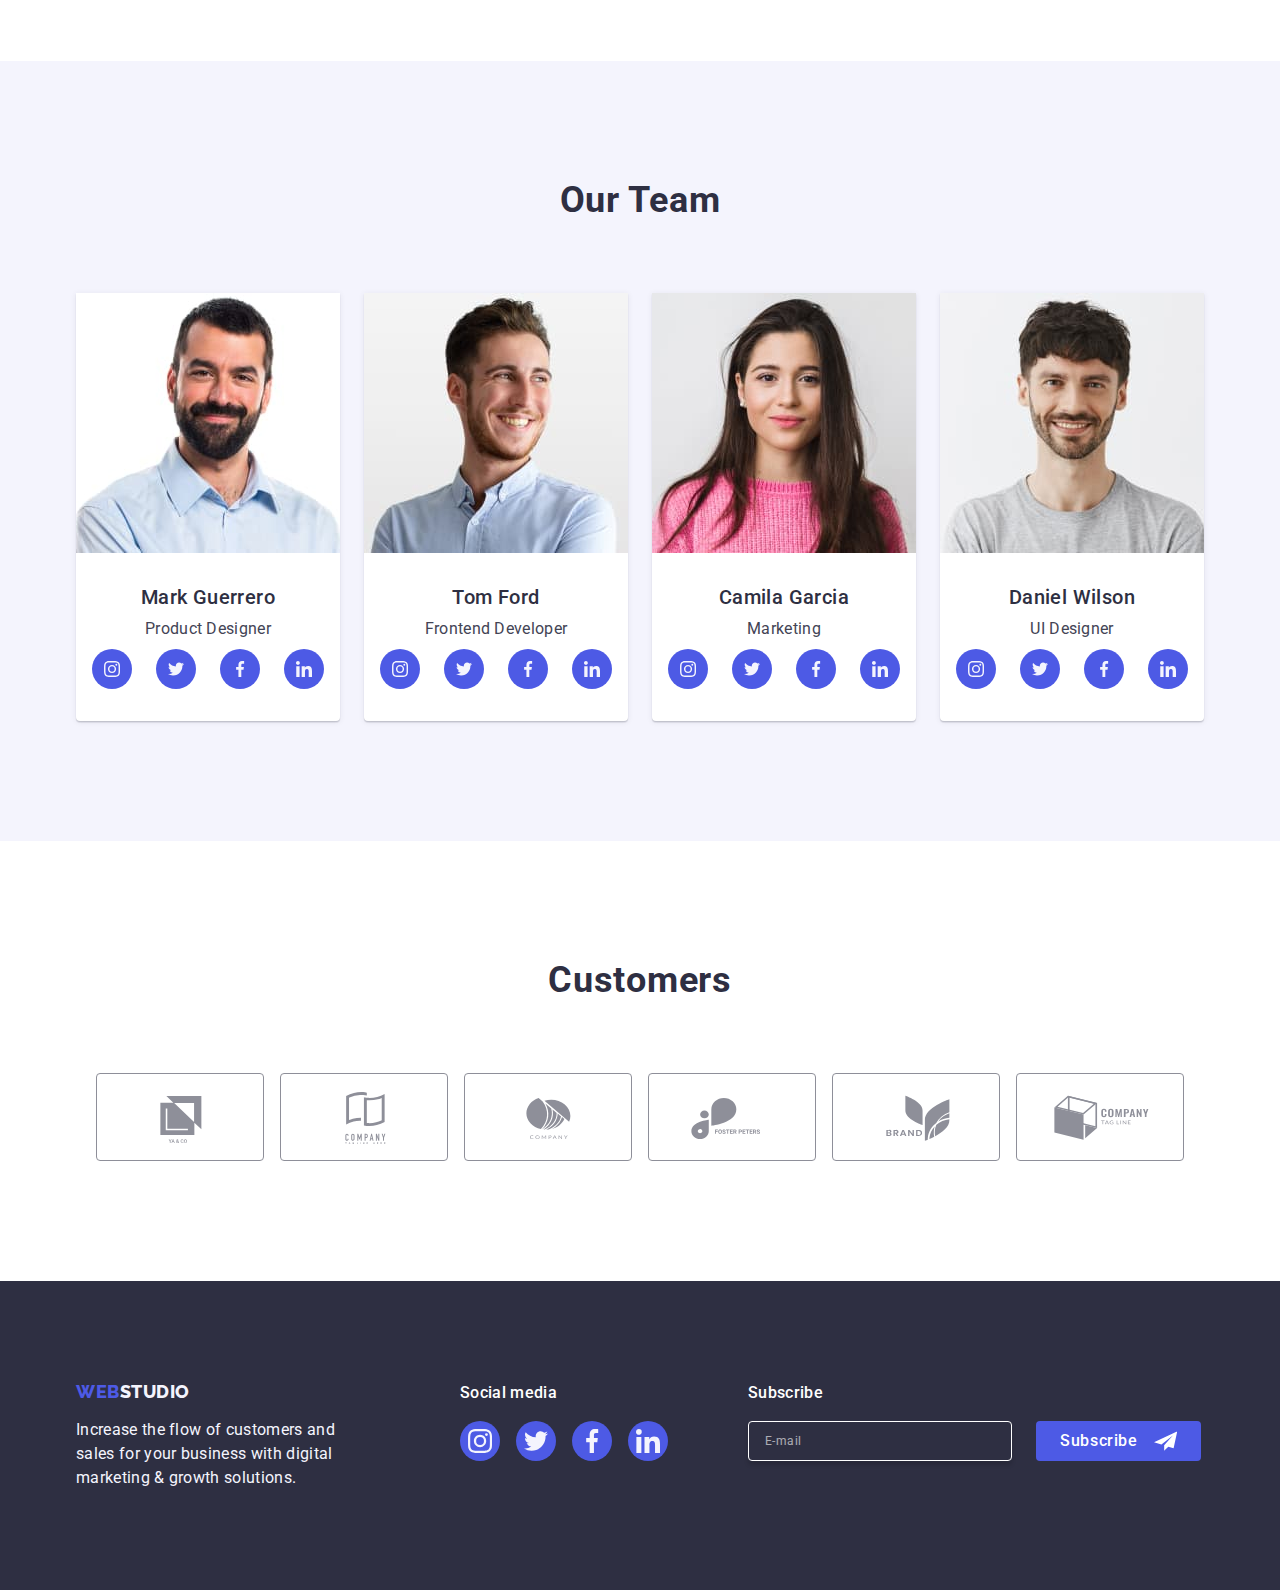
==== commit f6b8815a: "#	modified:   index.html #	modified:   portfolio.html" ====
--- a/index.html
+++ b/index.html
@@ -4,6 +4,8 @@
     <meta charset="UTF-8" />
     <meta name="viewport" content="width=device-width, initial-scale=1.0" />
     <title>WebStudio</title>
+    <link rel="shortcut icon" href="./images/favicon.ico" type="image/x-icon" />
+
     <link rel="preconnect" href="https://fonts.googleapis.com" />
     <link rel="preconnect" href="https://fonts.gstatic.com" crossorigin />
     <link
@@ -62,7 +64,12 @@
             </li>
           </ul>
         </address>
-        <button class="mobile-menu-btn"  type="button" js-open-menu>
+        <button
+          class="mobile-menu-btn js-open-menu menu-toggle"
+          type="button"
+          aria-expanded="false"
+          aria-controls="mobile-menu"
+        >
           <svg class="mobile-menu-icon" width="32" height="22">
             <use href="./images/icons.svg#icon-menu-hamburger"></use>
           </svg>
@@ -144,6 +151,10 @@
       </section>
       <!-- 
         section 3
+
+srcset="./images/02-work/work-01-2x.jpg 2x" 
+src="./images/02-work/work-01-1x.jpg" alt="computer-monitor" width="360">
+
       -->
       <section class="products section">
         <div class="container">
@@ -152,7 +163,8 @@
             <li class="products-item">
               <img
                 class="products-list-img"
-                src="./images/img-1.jpg"
+                srcset="./images/img-1-2x.jpg 2x"
+                src="./images/img-1-1x.jpg"
                 alt="monitor"
                 width="360"
               />
@@ -160,7 +172,8 @@
             <li class="products-item">
               <img
                 class="products-list-img"
-                src="./images/img-2.jpg"
+                srcset="./images/img-2-2x.jpg 2x"
+                src="./images/img-2-1x.jpg"
                 alt="mobile phone"
                 width="360"
               />
@@ -168,7 +181,8 @@
             <li class="products-item">
               <img
                 class="products-list-img"
-                src="./images/img-3.jpg"
+                srcset="./images/img-3-2x.jpg 2x"
+                src="./images/img-3-1x.jpg"
                 alt="web applications"
                 width="360"
               />
@@ -186,7 +200,9 @@
           <ul class="team-list flex-list list">
             <li class="team-worker">
               <img
+                srcset=""
                 class="team-worker-img"
+                srcset="./images/Team-Card-1@2x.jpg 2x"
                 src="./images/Team-Card-1.jpg"
                 alt="Mark Guerrero"
                 width="264"
@@ -253,6 +269,7 @@
             <li class="team-worker">
               <img
                 class="team-list-img"
+                srcset="./images/Team-Card-2@2x.jpg 2x"
                 src="./images/Team-Card-2.jpg"
                 alt="Tom Ford"
                 width="264"
@@ -319,6 +336,7 @@
             <li class="team-worker">
               <img
                 class="team-list-img"
+                srcset="./images/Team-Card-3@2x.jpg 2x"
                 src="./images/Team-Card-3.jpg"
                 alt="Camila Garcia"
                 width="264"
@@ -385,6 +403,7 @@
             <li class="team-worker">
               <img
                 class="team-list-img"
+                srcset="./images/Team-Card-4@2x.jpg 2x"
                 src="./images/Team-Card-4.jpg"
                 alt="Daniel Wilson"
                 width="264"
@@ -698,12 +717,11 @@
       </div>
     </div>
 
-
     <!--========== /MODAL =================-->
 
     <!--===========  MOBILE MENU===========-->
     <div class="menu-container js-menu-container" id="mobile-menu">
-      <button type="button" class="menu-toggle js-close-menu">
+      <button class="mob-close menu-toggle js-close-menu" type="button">
         <svg class="mobile-menu-close" width="8px" height="8px">
           <use href="./images/icons.svg#icon-close"></use>
         </svg>
@@ -711,21 +729,25 @@
 
       <ul class="list mobile-menu">
         <li class="mobile-menu-item">
-          <a class="link mobile-menu-link curent" href="">Studio</a>
+          <a class="link mobile-menu-link curent" href="./index.html">Studio</a>
         </li>
         <li class="mobile-menu-item">
-          <a class="link mobile-menu-link" href="">Portfolio</a>
+          <a class="link mobile-menu-link" href="./portfolio.html">Portfolio</a>
         </li>
         <li class="mobile-menu-item">
           <a class="link mobile-menu-link" href="">Contacts</a>
         </li>
       </ul>
       <ul class="list mobile-menu-adreses">
-        <li class=" mobile-contact">
-          <a class="link mobile-contact-adres curent" href="tel:+110001111111">+11 (000) 111-11-11</a>
-        </li>
-        <li class=" mobile-contact">
-          <a class="link mobile-contact-adres" href="mailto:info@devstudio.com">info@devstudio.com</a>
+        <li class="mobile-contact">
+          <a class="link mobile-contact-adres curent" href="tel:+110001111111"
+            >+11 (000) 111-11-11</a
+          >
+        </li>
+        <li class="mobile-contact">
+          <a class="link mobile-contact-adres" href="mailto:info@devstudio.com"
+            >info@devstudio.com</a
+          >
         </li>
       </ul>
       <ul class="list team-social mobile-social">
@@ -754,7 +776,7 @@
         </li>
         <li class="social-item">
           <a
-            class="link  social-link"
+            class="link social-link"
             href="#"
             target="_blank"
             rel="noopener noreferrer"
@@ -767,11 +789,10 @@
     </div>
     <!--========== / MOBILE MENU===========-->
 
-<!--=========== SECTION SCRIPTS===========-->
+    <!--=========== SECTION SCRIPTS===========-->
 
     <script src="./js/mobile-menu.js"></script>
     <script src="./js/modal.js"></script>
-<!--========== /SECTION ===========-->
-
+    <!--========== /SECTION ===========-->
   </body>
 </html>
--- a/css/styles.css
+++ b/css/styles.css
@@ -29,15 +29,6 @@
 скидання стилів і приховування заголовків 
 */
 
-html {
-  box-sizing: border-box;
-}
-*,
-*:before,
-*:after {
-  box-sizing: inherit;
-}
-
 h1,
 h2,
 h3,
@@ -51,6 +42,7 @@
 
 img {
   display: block;
+  max-width: 100%;
 }
 
 .list {
@@ -63,9 +55,9 @@
   transition: color 250ms cubic-bezier(0.4, 0, 0.2, 1);
   display: block;
 }
-.contacts {
+/* .contacts {
   text-decoration: none;
-}
+} */
 .visually-hidden {
   position: absolute;
   width: 1px;
@@ -95,7 +87,6 @@
   display: none;
 }
 /*  контейнери */
-/* Mobile screen*/
 
 .container {
   min-width: 320px;
@@ -196,7 +187,6 @@
 
 @media only screen and (min-width: 768px) {
   .site-nav {
-    /* display: flex; */
     gap: 40px;
   }
 }
@@ -215,7 +205,7 @@
   .contacts-link {
     font-size: 12px;
     font-weight: 400;
-    line-height: 1.17; /* 116.667% */
+    line-height: 1.17;
     letter-spacing: 0.04em;
   }
 }
@@ -281,14 +271,12 @@
   .nav {
     display: flex;
     align-items: center;
-    /* width: 100%; */
   }
 }
 
 /* HERO */
 
 .hero {
-  max-width: 1440px;
   width: 100%;
   margin: 0 auto;
   background-color: var(--navy-blue);
@@ -298,7 +286,7 @@
       rgba(46, 47, 66, 0.7),
       rgba(46, 47, 66, 0.7)
     ),
-    url('../images/hero.jpg');
+    url('../images/hero-mobile-1x.jpg');
   background-repeat: no-repeat;
   background-size: cover;
   background-position: center;
@@ -307,6 +295,67 @@
   color: var(--white);
 }
 
+@media (min-device-pixel-ratio: 2),
+  (min-resolution: 192dpi),
+  (min-resolution: 2dppx) {
+  .hero {
+    background-image: linear-gradient(
+        to bottom,
+        rgba(46, 47, 66, 0.7),
+        rgba(46, 47, 66, 0.7)
+      ),
+      url('../images/hero-mobile-2x.jpg');
+  }
+}
+
+@media only screen and (min-width: 768px) {
+  .hero {
+    background-image: linear-gradient(
+        to bottom,
+        rgba(46, 47, 66, 0.7),
+        rgba(46, 47, 66, 0.7)
+      ),
+      url('../images/hero-tablet-1x.jpg');
+  }
+
+@media (min-device-pixel-ratio: 2),
+  (min-resolution: 192dpi),
+  (min-resolution: 2dppx) {
+  .hero {
+    background-image: linear-gradient(
+        to bottom,
+        rgba(46, 47, 66, 0.7),
+        rgba(46, 47, 66, 0.7)
+      ),
+      url('../images/hero-tablet-2x.jpg');
+  }
+}
+}
+
+@media only screen and (min-width: 1158px) {
+  .hero {
+    background-image: linear-gradient(
+        to bottom,
+        rgba(46, 47, 66, 0.7),
+        rgba(46, 47, 66, 0.7)
+      ),
+      url('../images/hero-descktop-1x.jpg');
+  }
+
+
+@media (min-device-pixel-ratio: 2),
+  (min-resolution: 192dpi),
+  (min-resolution: 2dppx) {
+  .hero {
+    background-image: linear-gradient(
+        to bottom,
+        rgba(46, 47, 66, 0.7),
+        rgba(46, 47, 66, 0.7)
+      ),
+      url('../images/hero-descktop-2x.jpg');
+  }
+}
+}
 .hero-title {
   font-size: 36px;
   font-weight: 700;
@@ -445,7 +494,6 @@
   column-gap: 24px;
   align-items: center;
   justify-content: center;
-  width: 100%;
 }
 
 .team-worker {
@@ -794,23 +842,39 @@
 
 /* <!--=========== SECTION PORTFOLIO=================-->*/
 
-.container.buttons {
-  flex-direction: column;
-}
 .section.filter {
   padding-top: 96px;
   padding-bottom: 120px;
 }
+
 .button-list {
   display: flex;
+  flex-wrap: wrap;
   flex-direction: row;
   gap: 24px;
   justify-content: center;
-  margin-bottom: 72px;
+  margin-bottom: 48px;
+}
+@media only screen and (min-width: 768px) {
+  .button-list {
+    flex-wrap: nowrap;
+    margin-bottom: 64px;
+  }
+}
+
+@media only screen and (min-width: 768px) {
+  .button-list {
+    margin-bottom: 72px;
+  }
 }
 
 .container.buttons {
   justify-content: center;
+}
+.container.exampl {
+  display: flex;
+  /* flex-direction: column; */
+  flex-wrap: wrap;
 }
 .exampl-list {
   display: flex;
@@ -818,8 +882,20 @@
   row-gap: 48px;
   column-gap: 24px;
 }
-.exampl-list li {
-  width: calc((100% - 48px) / 3);
+.exampl-item {
+  width: 100%;
+}
+
+@media only screen and (min-width: 768px) {
+  .exampl-item {
+    width: calc((100% - 24px) / 2);
+  }
+}
+
+@media only screen and (min-width: 1158px) {
+  .exampl-item {
+    width: calc((100% - 48px) / 3);
+  }
 }
 
 .exampl-cont {
@@ -890,13 +966,19 @@
 
 .secondary.button {
   background-color: var(--cloud);
-  padding: 12px 24px;
+  padding: 8px 16px;
   color: var(--iris);
   border: 1px solid var(--cornflower);
   transition: color 250ms cubic-bezier(0.4, 0, 0.2, 1),
     background-color 250ms cubic-bezier(0.4, 0, 0.2, 1),
     border-color 250ms cubic-bezier(0.4, 0, 0.2, 1),
     box-shadow 250ms cubic-bezier(0.4, 0, 0.2, 1);
+}
+
+@media only screen and (min-width: 768px) {
+  .secondary.button {
+    padding: 12px 24px;
+  }
 }
 
 .secondary.button:hover,
@@ -1031,13 +1113,20 @@
   top: 50%;
   left: 50%;
   transform: translateX(-50%) translateY(-50%);
-  width: 408px;
+  width: 320px;
+
   min-height: 584px;
   background-color: var(--dairy);
   border-radius: 4px;
   box-shadow: 0px 2px 1px 0px rgba(0, 0, 0, 0.2),
     0px 1px 3px 0px rgba(0, 0, 0, 0.12), 0px 1px 1px 0px rgba(0, 0, 0, 0.14);
   transition: transform 250ms cubic-bezier(0.4, 0, 0.2, 1);
+}
+
+@media only screen and (min-width: 768px) {
+  .modal {
+    width: 408px;
+  }
 }
 
 .overlay.is-hidden {
@@ -1187,7 +1276,7 @@
   padding: 80px 35px 40px 40px;
   width: 100vw;
   height: 100vh;
-  background-color: var(--cloud);
+  background-color: #ffffff;
   z-index: 999;
   display: flex;
   flex-direction: column;
@@ -1195,7 +1284,11 @@
   transition: transform 250ms cubic-bezier(0.4, 0, 0.2, 1);
 }
 
-.menu-toggle {
+.menu-container.is-open {
+  transform: translateX(0);
+}
+
+.mob-close {
   position: absolute;
   top: 24px;
   right: 24px;
@@ -1208,7 +1301,7 @@
   stroke-width: 1px;
   border: 1px solid;
   stroke: var(--navy-blue-modal);
-  background-color: var(--cornflower);
+  background-color: transparent;
 
   border: 1px solid var(--navy-blue-modal);
   cursor: pointer;
@@ -1220,8 +1313,8 @@
   transition: fill 250ms cubic-bezier(0.4, 0, 0.2, 1);
 }
 
-.menu-toggle:hover,
-.menu-toggle:focus {
+.mob-close:hover,
+.mob-close:focus {
   border: none;
   background-color: var(--ocean);
   fill: var(--white);
@@ -1253,15 +1346,17 @@
   color: var(--ocean);
 }
 
-/* .mobile-menu-adreses {
+.mobile-menu-adreses {
+  margin-bottom: 48px;
 }
 .mobile-contact {
-}
-.list {
+  margin-bottom: 40px;
+}
+/*.list {
 } */
 
 .mobile-social {
-  gap: 56px;
+  justify-content: space-between;
   margin: 0;
 }
 .mobile-contact-adres {
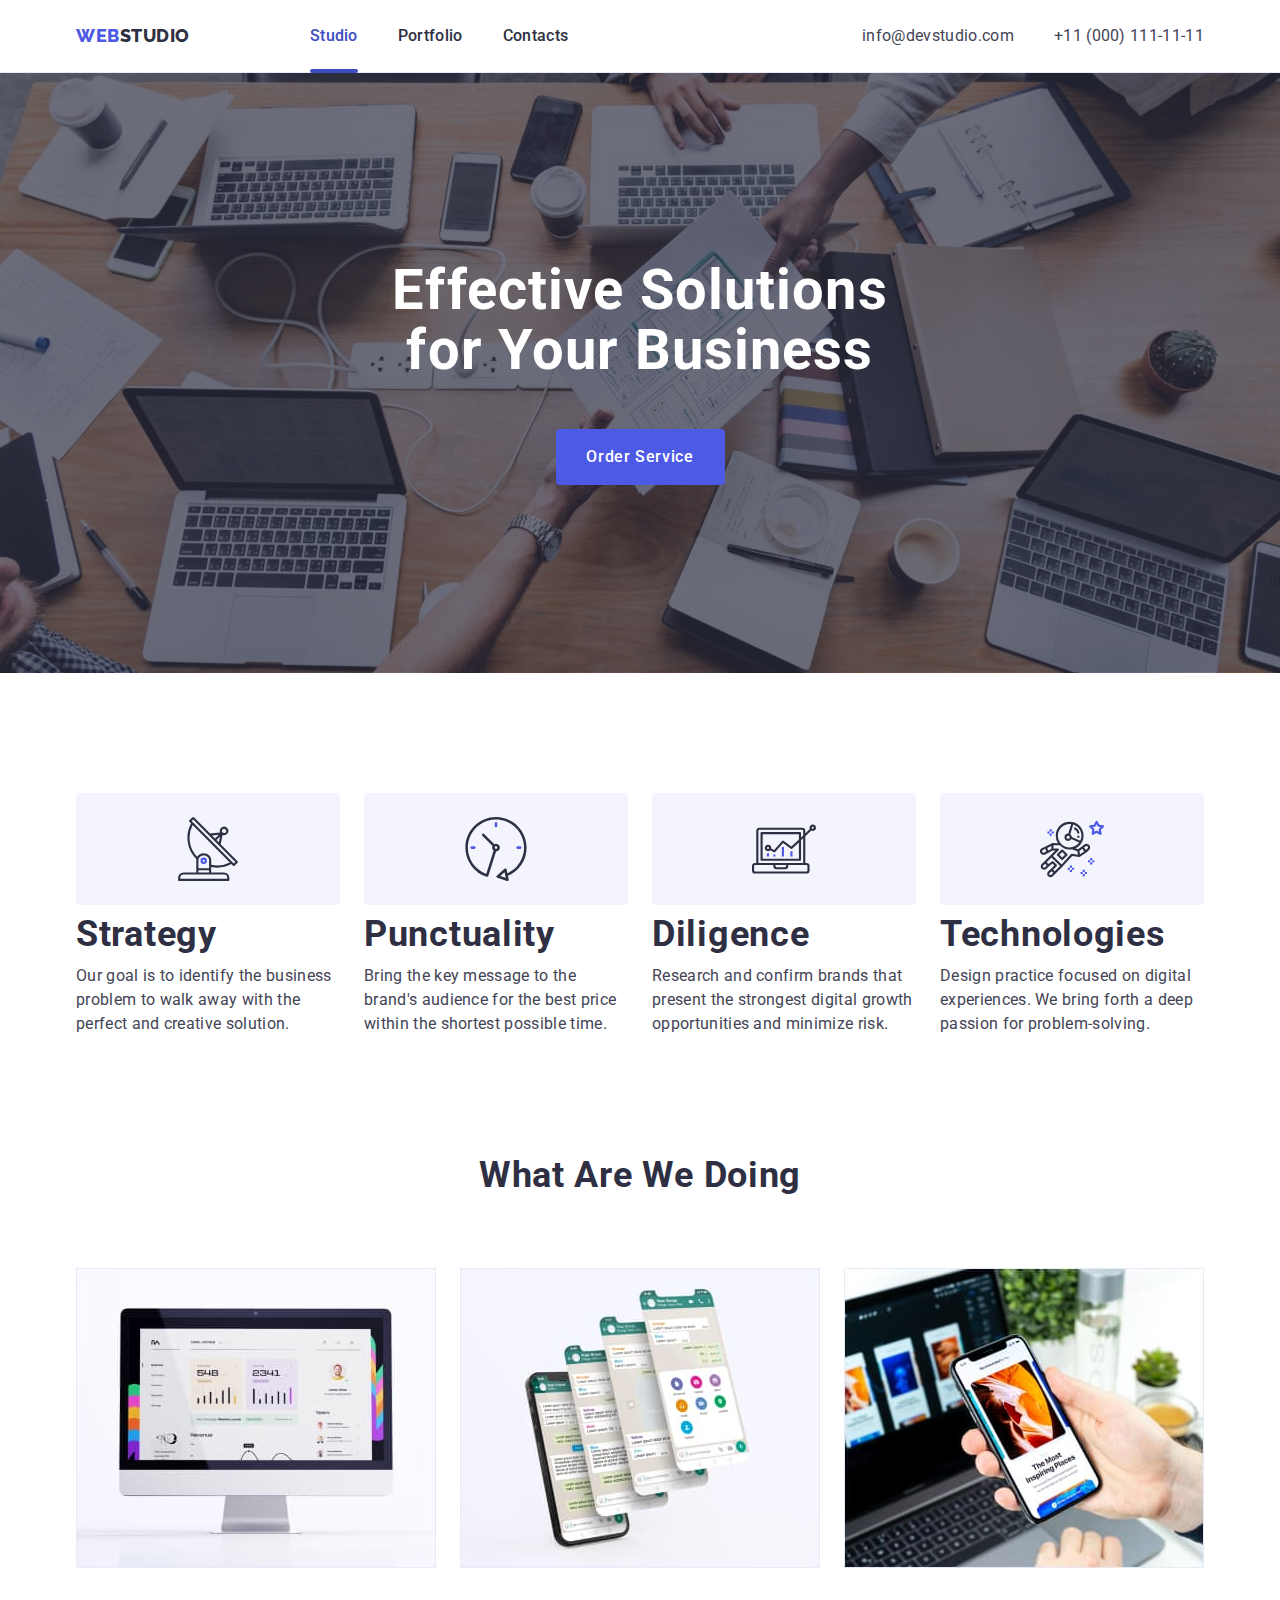
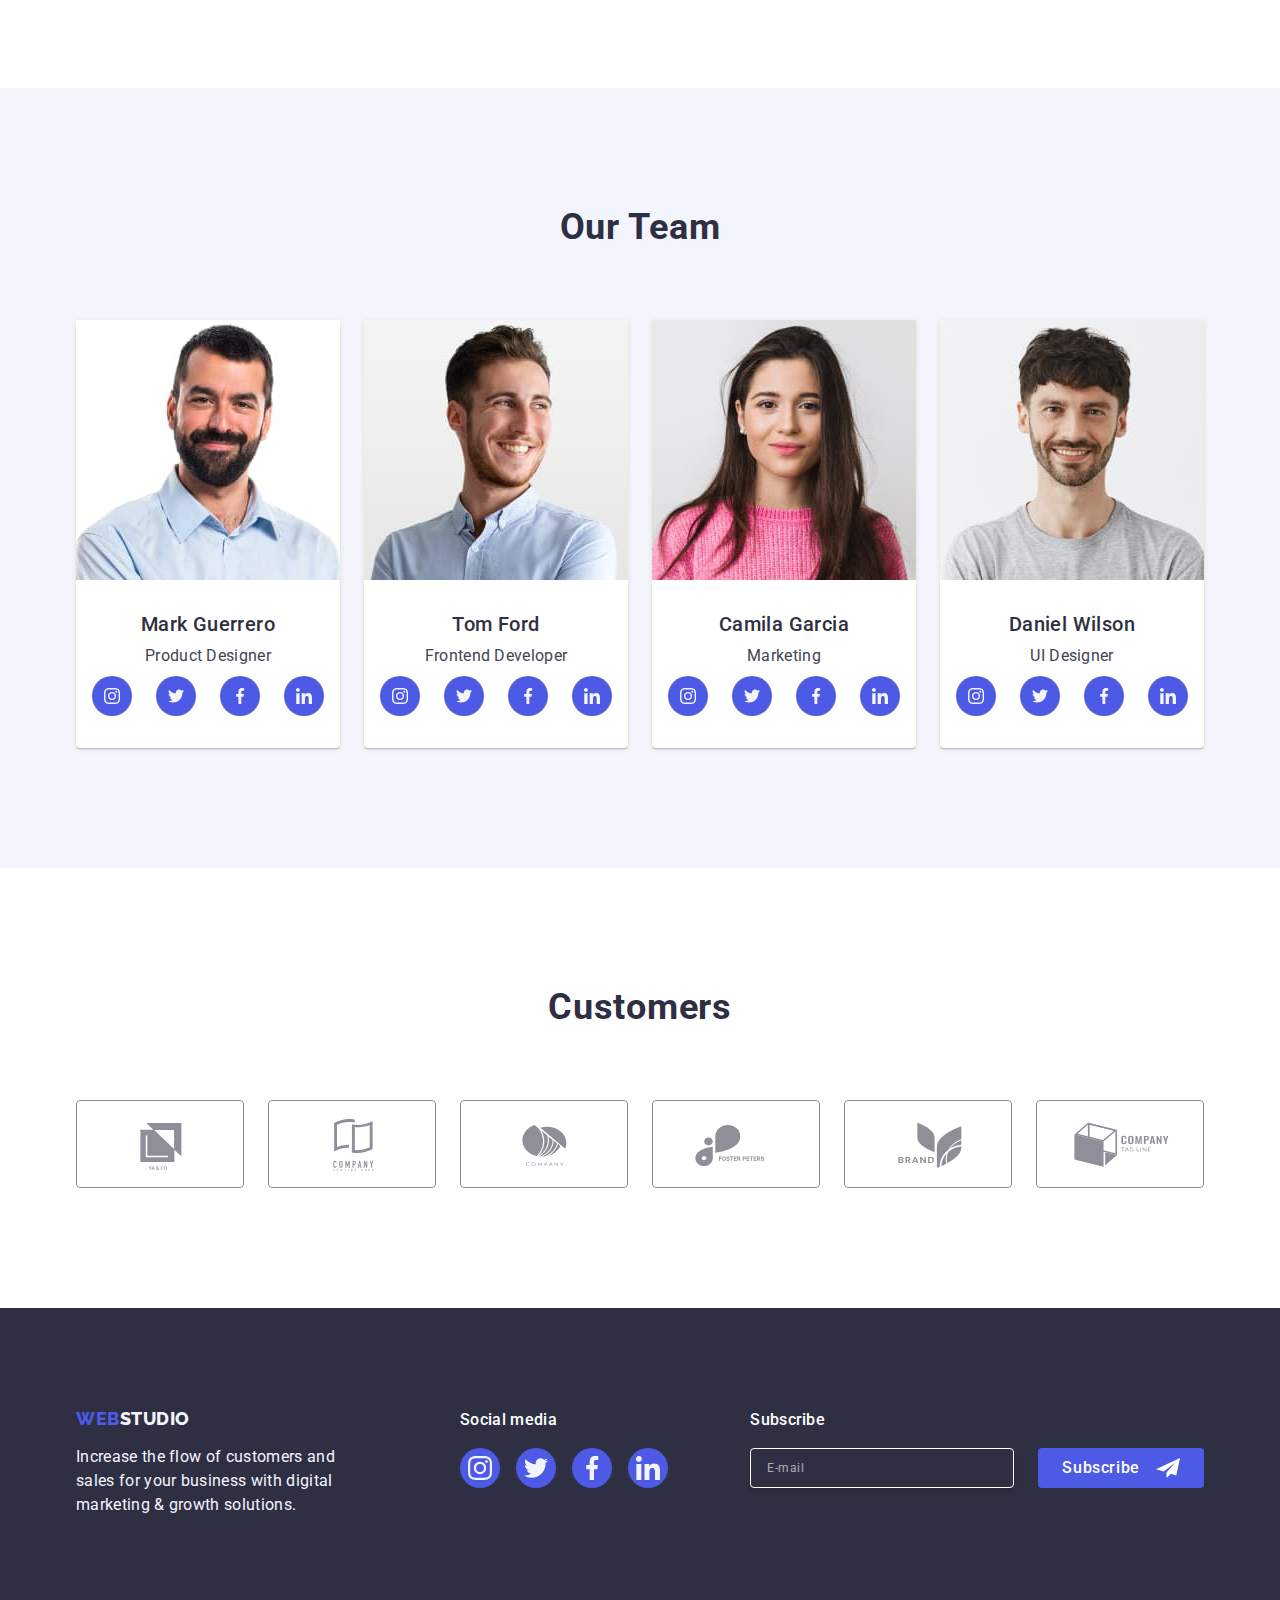
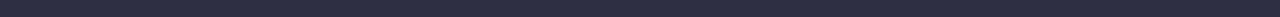
==== commit 0a6c8105: "fix css" ====
--- a/index.html
+++ b/index.html
@@ -152,8 +152,7 @@
       <!-- 
         section 3
 
-srcset="./images/02-work/work-01-2x.jpg 2x" 
-src="./images/02-work/work-01-1x.jpg" alt="computer-monitor" width="360">
+
 
       -->
       <section class="products section">
@@ -554,7 +553,7 @@
 
     <footer class="footer">
       <div class="container footer-container">
-        <div class="footer-right">
+        <div class="footer-left">
           <a class="footer-logo logo link" href="./index.html"
             >Web<span class="logo-studio">Studio</span></a
           >
--- a/css/styles.css
+++ b/css/styles.css
@@ -90,7 +90,7 @@
 
 .container {
   min-width: 320px;
-  padding: 0 20px;
+  padding: 0 16px;
   margin: 0 auto;
   letter-spacing: 0.02em;
 }
@@ -278,7 +278,9 @@
 
 .hero {
   width: 100%;
+  max-width: 1440px;
   margin: 0 auto;
+  padding: 112px 0;
   background-color: var(--navy-blue);
 
   background-image: linear-gradient(
@@ -372,14 +374,14 @@
   }
 }
 
-.hero .container {
+.hero  {
   flex-direction: column;
   align-items: center;
-  padding: 112px 0;
-}
-
-@media only screen and (min-width: 1158px) {
-  .hero .container {
+  
+}
+
+@media only screen and (min-width: 1158px) {
+  .hero  {
     padding: 188px 0;
   }
 }
@@ -596,6 +598,7 @@
 
 @media only screen and (min-width: 768px) {
   .customers-item {
+
     width: calc((100% - 48px) / 3);
   }
 }
@@ -613,6 +616,13 @@
   row-gap: 72px;
 }
 
+@media only screen and (min-width: 768px) {
+  .customers-list 
+   {
+    column-gap: 24px;
+
+  }
+}
 .customers-link {
   display: flex;
   align-items: center;
@@ -651,7 +661,7 @@
   color: var(--cloud);
 }
 .footer-container {
-  display: block;
+  /* display: block; */
   text-align: center;
   align-items: baseline;
 
@@ -669,7 +679,7 @@
     column-gap: 24px;
     width: 552px;
     text-align: start;
-    display: flex;
+    display: flex;footer-right
     flex-wrap: wrap;
   }
 }
@@ -681,14 +691,15 @@
   }
 }
 
-.footer-right {
-  display: block;
+.footer-left {
+  
   margin: 0 auto;
   text-align: center;
-}
-
-@media only screen and (min-width: 768px) {
-  .footer-right {
+  margin-bottom: 72px;
+}
+
+@media only screen and (min-width: 768px) {
+  .footer-left {
     display: flex;
     flex-direction: column;
     width: 264px;
@@ -705,7 +716,7 @@
 .footer-text {
   line-height: 1.5;
   letter-spacing: 0.02em;
-  margin-bottom: 72px;
+  
   /* width: 264px; */
 }
 @media only screen and (min-width: 768px) {
@@ -714,7 +725,7 @@
   }
 }
 
-/* .footer-right {
+/* .footer-left {
   display: flex;
   margin: 0 auto;} */
 
@@ -725,16 +736,14 @@
   .footer {
     padding: 100px 0;
   }
-  .footer-right {
+  .footer-left {
     margin-right: 120px;
   }
 
   .footer-text {
     width: 264px;
   }
-  .footer-social {
-    margin-right: 80px;
-  }
+
 }
 /* 
 Social media
@@ -753,7 +762,7 @@
 }
 @media only screen and (min-width: 1158px) {
   .footer-social {
-    margin-right: 40px;
+    margin-right: auto;
   }
 }
 
@@ -789,23 +798,23 @@
   }
 }
 
-.footer-sbsc {
+/* .footer-sbsc {
   display: block;
-}
+} */
 @media only screen and (min-width: 768px) {
   .sbsc-form {
     display: flex;
     flex-direction: row;
     /* flex-wrap: wrap; */
-    width: 537px;
+    /* width: 537px; */
     gap: 24px;
   }
 }
-@media only screen and (min-width: 1158px) {
+/* @media only screen and (min-width: 1158px) {
   .sbsc-form {
     width: 264px;
   }
-}
+} */
 
 .sbcs-input {
   display: inline-block;
@@ -1077,6 +1086,28 @@
   margin-bottom: 72px;
 }
 /* заголовки 3 */
+
+
+.feature-item .list-title {
+  text-align: center;
+
+  font-size: 36px;
+  font-weight: 700;
+  line-height: 1,11; /* 111.111% */
+  letter-spacing: 0.02em;
+  text-transform: capitalize;
+  margin-bottom: 8px;
+
+}
+
+
+@media only screen and (min-width: 768px) {
+  .feature-item .list-title {
+  text-align: start;}
+}
+
+
+
 .list-title {
   color: var(--navy-blue);
   font-size: 20px;
@@ -1084,6 +1115,10 @@
   line-height: 1.2;
   letter-spacing: 0.02em;
 }
+
+
+
+
 /* заголовки 4 */
 .list-text {
   letter-spacing: 0.32px;
@@ -1113,8 +1148,8 @@
   top: 50%;
   left: 50%;
   transform: translateX(-50%) translateY(-50%);
-  width: 320px;
-
+  width: 95%;
+max-width: 392px;
   min-height: 584px;
   background-color: var(--dairy);
   border-radius: 4px;
@@ -1367,6 +1402,11 @@
   line-height: 1.2; /* 120% */
   letter-spacing: 0.02em;
 }
+@media only screen and (max-width: 428px) {
+  .mobile-contact-adres.curent {
+    font-size: 20px;
+  }
+}
 .curent {
   color: var(--iris);
   font-size: 36px;
@@ -1375,6 +1415,10 @@
   letter-spacing: 0.02em;
   text-transform: capitalize;
 }
+
+
+
+
 /* .social-item {
 }
 .social-link {
